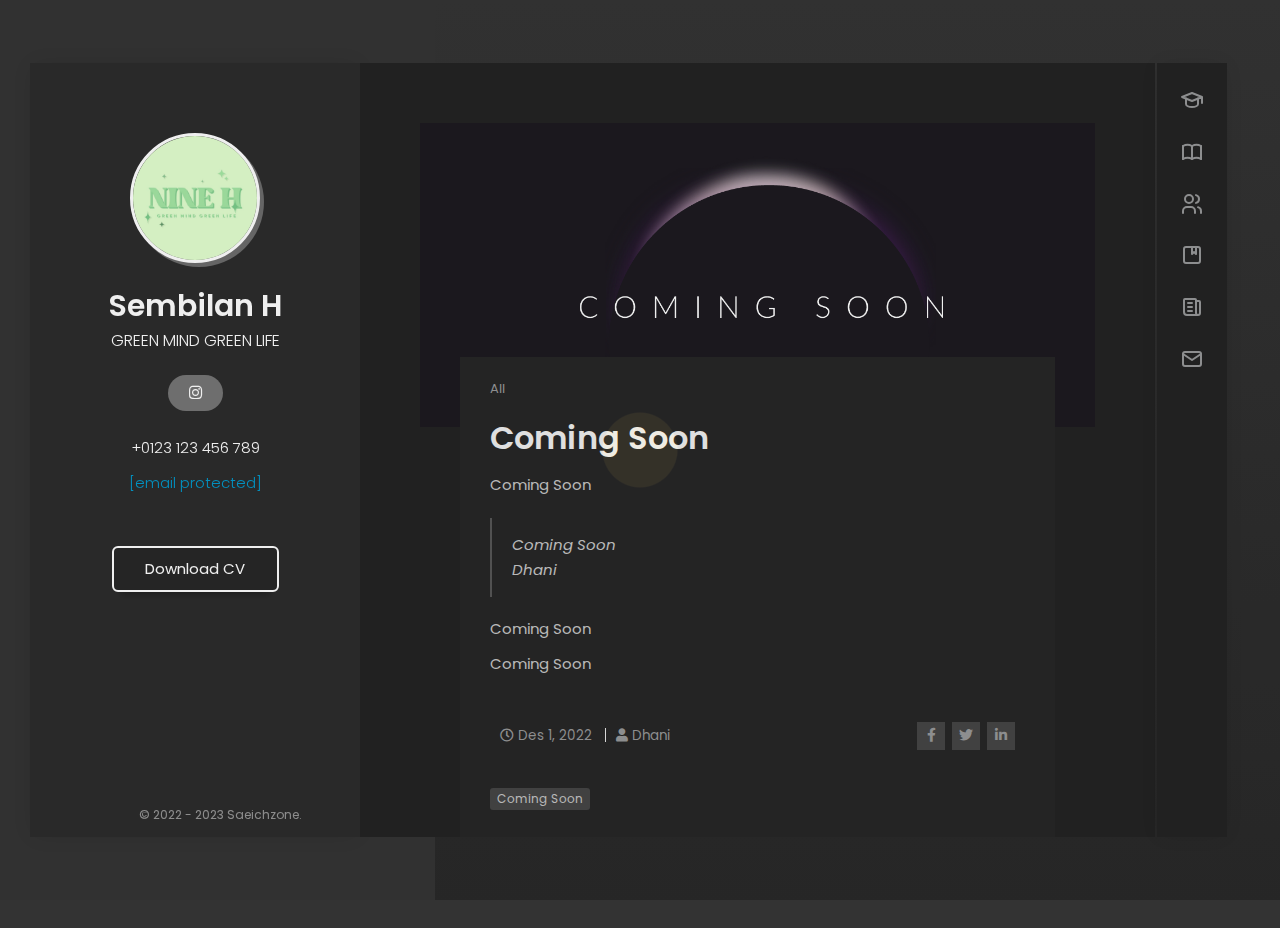
==== blog-post-1.html @ a8231c2a "Add files via upload" ====
<!DOCTYPE html>
<html lang="en" class="no-js">
  
<!-- Mirrored from lmpixels.com/demo/cvup/dark/2/blog-post-1.html by HTTrack Website Copier/3.x [XR&CO'2014], Wed, 24 Aug 2022 11:55:19 GMT -->
<head>
    <meta charset="UTF-8" />
    <meta http-equiv="X-UA-Compatible" content="IE=edge"> 
    <title>Saeichzone</title>
    <meta name="viewport" content="width=device-width, initial-scale=1, maximum-scale=1" />
    <meta name="description" content="CVup - Resume / CV / vCard Template" />
    <meta name="keywords" content="vcard, resposnive, retina, resume, jquery, css3, bootstrap, Material CV, portfolio" />
    <meta name="author" content="lmpixels" />
    <link rel="shortcut icon" href="favicon.ico">


    <link rel="stylesheet" href="css/reset.css" type="text/css">
    <link rel="stylesheet" href="css/bootstrap-grid.min.css" type="text/css">
    <link rel="stylesheet" href="css/animations.css" type="text/css">
    <link rel="stylesheet" href="css/owl.carousel.css" type="text/css">
    <link rel="stylesheet" href="css/magnific-popup.css" type="text/css">
    <link rel="stylesheet" href="css/main.css" type="text/css">
  </head>

  <body>
    <!-- Animated Background -->
    <div class="lm-animated-bg" style="background-image: url(img/main_bg_3.jpg);"></div>
    <!-- /Animated Background -->

    <!-- Loading animation -->
    <div class="preloader">
      <div class="preloader-animation">
        <div class="dot dot-1"></div>
        <div class="dot dot-2"></div>
        <div class="dot dot-3"></div>
      </div>
      <svg xmlns="http://www.w3.org/2000/svg" version="1.1">
        <defs>
          <filter id="goo">
            <feGaussianBlur in="SourceGraphic" stdDeviation="10" result="blur" />
            <feColorMatrix in="blur" values="1 0 0 0 0  0 1 0 0 0  0 0 1 0 0  0 0 0 21 -7"/>
          </filter>
        </defs>
      </svg>
    </div>
    <!-- /Loading animation -->

    <div class="half-bg"></div>

    <div class="page">
      <div class="page-content">

          <header id="site_header" class="header mobile-menu-hide">
            <div class="header-content">
              <div class="header-photo">
                <img src="img/main_photo.png" alt="Sembilan H">
              </div>
              <div class="header-titles">
                <h2>Sembilan H</h2>
                <h4>GREEN MIND GREEN LIFE</h4>
              </div>
            </div>

            <ul class="main-menu">
              <li>
                <a href="index.html#kelas-kami" class="nav-anim">
                  <svg xmlns="http://www.w3.org/2000/svg" class="icon icon-tabler icon-tabler-school" width="24" height="24"
                viewBox="0 0 24 24" stroke-width="2" stroke="currentColor" fill="none" stroke-linecap="round"
                stroke-linejoin="round">
                <path stroke="none" d="M0 0h24v24H0z" fill="none"></path>
                <path d="M22 9l-10 -4l-10 4l10 4l10 -4v6"></path>
                <path d="M6 10.6v5.4a6 3 0 0 0 12 0v-5.4"></path>
              </svg>
                  <span class="link-text">Kelas Kami</span>
                </a>
              </li>
              <li>
                <a href="index.html#visidanmisi" class="nav-anim">
                  <svg xmlns="http://www.w3.org/2000/svg" class="icon icon-tabler icon-tabler-book" width="24" height="24"
                viewBox="0 0 24 24" stroke-width="2" stroke="currentColor" fill="none" stroke-linecap="round"
                stroke-linejoin="round">
                <path stroke="none" d="M0 0h24v24H0z" fill="none"></path>
                <path d="M3 19a9 9 0 0 1 9 0a9 9 0 0 1 9 0"></path>
                <path d="M3 6a9 9 0 0 1 9 0a9 9 0 0 1 9 0"></path>
                <line x1="3" y1="6" x2="3" y2="19"></line>
                <line x1="12" y1="6" x2="12" y2="19"></line>
                <line x1="21" y1="6" x2="21" y2="19"></line>
              </svg>
                  <span class="link-text">Visi Dan Misi</span>
                </a>
              </li>
              <li>
                <a href="index.html#struktur" class="nav-anim">
                  <svg xmlns="http://www.w3.org/2000/svg" class="icon icon-tabler icon-tabler-users" width="24" height="24"
                viewBox="0 0 24 24" stroke-width="2" stroke="currentColor" fill="none" stroke-linecap="round"
                stroke-linejoin="round">
                <path stroke="none" d="M0 0h24v24H0z" fill="none"></path>
                <circle cx="9" cy="7" r="4"></circle>
                <path d="M3 21v-2a4 4 0 0 1 4 -4h4a4 4 0 0 1 4 4v2"></path>
                <path d="M16 3.13a4 4 0 0 1 0 7.75"></path>
                <path d="M21 21v-2a4 4 0 0 0 -3 -3.85"></path>
              </svg>
                  <span class="link-text">Struktur</span>
                </a>
              </li>
              <li class="active">
                <a href="index.html#album" class="nav-anim">
                  <svg xmlns="http://www.w3.org/2000/svg" class="icon icon-tabler icon-tabler-album" width="24" height="24"
                viewBox="0 0 24 24" stroke-width="2" stroke="currentColor" fill="none" stroke-linecap="round"
                stroke-linejoin="round">
                <path stroke="none" d="M0 0h24v24H0z" fill="none"></path>
                <rect x="4" y="4" width="16" height="16" rx="2"></rect>
                <path d="M12 4v7l2 -2l2 2v-7"></path>
              </svg>
                  <span class="link-text">Album</span>
                </a>
              </li>
              <li>
                <a href="index.html#artikel" class="nav-anim">
                  <svg xmlns="http://www.w3.org/2000/svg" class="icon icon-tabler icon-tabler-news" width="24" height="24"
                viewBox="0 0 24 24" stroke-width="2" stroke="currentColor" fill="none" stroke-linecap="round"
                stroke-linejoin="round">
                <path stroke="none" d="M0 0h24v24H0z" fill="none"></path>
                <path
                  d="M16 6h3a1 1 0 0 1 1 1v11a2 2 0 0 1 -4 0v-13a1 1 0 0 0 -1 -1h-10a1 1 0 0 0 -1 1v12a3 3 0 0 0 3 3h11">
                </path>
                <line x1="8" y1="8" x2="12" y2="8"></line>
                <line x1="8" y1="12" x2="12" y2="12"></line>
                <line x1="8" y1="16" x2="12" y2="16"></line>
              </svg>
                  <span class="link-text">Artikel</span>
                </a>
              </li>
              <li>
                <a href="index.html#social-media" class="nav-anim">
                  <svg xmlns="http://www.w3.org/2000/svg" class="icon icon-tabler icon-tabler-mail" width="24" height="24"
                viewBox="0 0 24 24" stroke-width="2" stroke="currentColor" fill="none" stroke-linecap="round"
                stroke-linejoin="round">
                <path stroke="none" d="M0 0h24v24H0z" fill="none"></path>
                <rect x="3" y="5" width="18" height="14" rx="2"></rect>
                <polyline points="3 7 12 13 21 7"></polyline>
              </svg>
                  <span class="link-text">Social Media</span>
                </a>
              </li>
            </ul>

            <div class="social-links">
              <ul>
                <li><a href="https://www.instagram.com/saeichzone/" target="_blank"><i class="fab fa-instagram"></i></a></li>
              </ul>
            </div>

            <div class="info-list">
              <ul>
                <li>
                  <span class="value">+0123 123 456 789</span>
                </li>

                <li>
                  <span class="value"><a href="https://lmpixels.com/cdn-cgi/l/email-protection" class="__cf_email__" data-cfemail="2e4f424b566e5d43475a46004d4143">[email&#160;protected]</a></span>
                </li>
              </ul>
            </div>

            <div class="header-buttons">
              <a href="#" target="_blank" class="btn btn-primary">Download CV</a>
            </div>

            <div class="copyrights">© 2022 - 2023 Saeichzone.</div>
          </header>

          <!-- Mobile Navigation -->
          <div class="menu-toggle">
            <span></span>
            <span></span>
            <span></span>
          </div>
          <!-- End Mobile Navigation -->

          <div class="content-area single-page-area">
            <div class="single-page-content">

              <article class="post">

                <div class="post-thumbnail">
                  <img src="img/comingsoon.png" alt="image">
                </div>

                <div class="post-content">
                  <!-- /Entry header -->
                  <header class="entry-header">
                    <!-- Entry meta -->
                    <div class="entry-meta entry-meta-top">
                      <span><a href="#" rel="category tag">All</a></span>        
                    </div>
                    <!-- /Entry meta -->

                    <h2 class="entry-title">Coming Soon</h2>
                  </header>
                  <!-- /Entry header -->

                  <!-- Entry content -->
                  <div class="entry-content">
                    <div class="row">
                      <div class=" col-xs-12 col-sm-12 ">
                        <div class="col-inner">
                          <p>Coming Soon</p>
                          
                          <blockquote class="quote">Coming Soon
                            <footer class="quote-author">
                              <span>Dhani</span>
                            </footer>
                          </blockquote>

                          <p>Coming Soon</p>

                          <p>Coming Soon</p>
                        </div>
                      </div>
                    </div>
                  </div>
                  <!-- /Entry content -->
    
                  <div class="entry-meta entry-meta-bottom">
                    <div class="date-author">
                      <span class="entry-date">
                        <a href="#" rel="bookmark">
                          <i class="far fa-clock"></i> <span class="entry-date"> Des 1, 2022</span>
                        </a>
                      </span>
                      <span class="author vcard">
                        <a class="url fn n" href="#" rel="author"> <i class="fas fa-user"></i> Dhani</a>
                      </span>
                    </div>
      
                    <!-- Share Buttons -->
                    <div class="entry-share btn-group share-buttons">
                      <a href="#" onclick="javascript:window.open(this.href, '', 'menubar=no,toolbar=no,resizable=yes,scrollbars=yes,height=300,width=600');return false;" class="btn" target="_blank" title="Share on Facebook">
                        <i class="fab fa-facebook-f"></i>
                      </a>
                      
                      <a href="#" onclick="javascript:window.open(this.href, '', 'menubar=no,toolbar=no,resizable=yes,scrollbars=yes,height=300,width=600');return false;" class="btn" target="_blank" title="Share on Twitter">
                        <i class="fab fa-twitter"></i>
                      </a>

                      <a href="#" onclick="javascript:window.open(this.href,'', 'menubar=no,toolbar=no,resizable=yes,scrollbars=yes,height=600,width=600');return false;" class="btn" title="Share on LinkedIn">
                        <i class="fab fa-linkedin-in"></i>
                      </a>
                    </div>
                    <!-- /Share Buttons -->
                  </div>

                  <div class="post-tags">
                    <div class="tags">
                      <a href="#" rel="tag">Coming Soon</a>
                    </div>
                  </div>
                </div>
              </article>

            </div>
          </div>

      </div>
    </div>

    <script data-cfasync="false" src="../../../../cdn-cgi/scripts/5c5dd728/cloudflare-static/email-decode.min.js"></script><script src="js/jquery.min.js"></script>
    <script src="js/modernizr.custom.js"></script>
    <script src="js/animating.js"></script>

    <script src="js/imagesloaded.pkgd.min.js"></script>
    <script src='../../../../../www.google.com/recaptcha/api.js'></script>

    <script src='js/isotope.pkgd.min.js'></script>
    <script src='https://lmpixels.com/404.shtml'></script>
    <script src='js/owl.carousel.min.js'></script>
    <script src="js/jquery.magnific-popup.min.js"></script>

    <script src="js/validator.js"></script>
    <script src="js/main.js"></script>
  <script defer src="https://static.cloudflareinsights.com/beacon.min.js/v652eace1692a40cfa3763df669d7439c1639079717194" integrity="sha512-Gi7xpJR8tSkrpF7aordPZQlW2DLtzUlZcumS8dMQjwDHEnw9I7ZLyiOj/6tZStRBGtGgN6ceN6cMH8z7etPGlw==" data-cf-beacon='{"rayId":"73fbe58488de89bc","version":"2022.8.0","r":1,"token":"94b99c0576dc45bf9d669fb5e9256829","si":100}' crossorigin="anonymous"></script>
</body>

<!-- Mirrored from lmpixels.com/demo/cvup/dark/2/blog-post-1.html by HTTrack Website Copier/3.x [XR&CO'2014], Wed, 24 Aug 2022 11:55:21 GMT -->
</html>
---- css/animations.css ----
.animated-section-moveToLeft {
    -webkit-animation: moveToLeft .6s ease both;
    animation: moveToLeft .6s ease both
}

.animated-section-moveFromLeft {
    -webkit-animation: moveFromLeft .6s ease both;
    animation: moveFromLeft .6s ease both
}

.animated-section-moveToRight {
    -webkit-animation: moveToRight .6s ease both;
    animation: moveToRight .6s ease both
}

.animated-section-moveFromRight {
    -webkit-animation: moveFromRight .6s ease both;
    animation: moveFromRight .6s ease both
}

.animated-section-moveToTop {
    -webkit-animation: moveToTop .6s ease both;
    animation: moveToTop .6s ease both
}

.animated-section-moveFromTop {
    -webkit-animation: moveFromTop .6s ease both;
    animation: moveFromTop .6s ease both
}

.animated-section-moveToBottom {
    -webkit-animation: moveToBottom .6s ease both;
    animation: moveToBottom .6s ease both
}

.animated-section-moveFromBottom {
    -webkit-animation: moveFromBottom .6s ease both;
    animation: moveFromBottom .6s ease both
}

.animated-section-fade {
    -webkit-animation: fade .7s ease both;
    animation: fade .7s ease both
}

.animated-section-moveToLeftFade {
    -webkit-animation: moveToLeftFade .7s ease both;
    animation: moveToLeftFade .7s ease both
}

.animated-section-moveFromLeftFade {
    -webkit-animation: moveFromLeftFade .7s ease both;
    animation: moveFromLeftFade .7s ease both
}

.animated-section-moveToRightFade {
    -webkit-animation: moveToRightFade .7s ease both;
    animation: moveToRightFade .7s ease both
}

.animated-section-moveFromRightFade {
    -webkit-animation: moveFromRightFade .7s ease both;
    animation: moveFromRightFade .7s ease both
}

.animated-section-moveToTopFade {
    -webkit-animation: moveToTopFade .7s ease both;
    animation: moveToTopFade .7s ease both
}

.animated-section-moveFromTopFade {
    -webkit-animation: moveFromTopFade .7s ease both;
    animation: moveFromTopFade .7s ease both
}

.animated-section-moveToBottomFade {
    -webkit-animation: moveToBottomFade .7s ease both;
    animation: moveToBottomFade .7s ease both
}

.animated-section-moveFromBottomFade {
    -webkit-animation: moveFromBottomFade .7s ease both;
    animation: moveFromBottomFade .7s ease both
}

.animated-section-moveToLeftEasing {
    -webkit-animation: moveToLeft .7s ease-in-out both;
    animation: moveToLeft .7s ease-in-out both
}

.animated-section-moveToRightEasing {
    -webkit-animation: moveToRight .7s ease-in-out both;
    animation: moveToRight .7s ease-in-out both
}

.animated-section-moveToTopEasing {
    -webkit-animation: moveToTop .7s ease-in-out both;
    animation: moveToTop .7s ease-in-out both
}

.animated-section-moveToBottomEasing {
    -webkit-animation: moveToBottom .7s ease-in-out both;
    animation: moveToBottom .7s ease-in-out both
}

@-webkit-keyframes moveToLeft {
    from {}

    to {
        -webkit-transform: translateX(-100%)
    }
}

@keyframes moveToLeft {
    from {}

    to {
        -webkit-transform: translateX(-100%);
        transform: translateX(-100%)
    }
}

@-webkit-keyframes moveFromLeft {
    from {
        -webkit-transform: translateX(-100%)
    }
}

@keyframes moveFromLeft {
    from {
        -webkit-transform: translateX(-100%);
        transform: translateX(-100%)
    }
}

@-webkit-keyframes moveToRight {
    from {}

    to {
        -webkit-transform: translateX(100%)
    }
}

@keyframes moveToRight {
    from {}

    to {
        -webkit-transform: translateX(100%);
        transform: translateX(100%)
    }
}

@-webkit-keyframes moveFromRight {
    from {
        -webkit-transform: translateX(100%)
    }
}

@keyframes moveFromRight {
    from {
        -webkit-transform: translateX(100%);
        transform: translateX(100%)
    }
}

@-webkit-keyframes moveToTop {
    from {}

    to {
        -webkit-transform: translateY(-100%)
    }
}

@keyframes moveToTop {
    from {}

    to {
        -webkit-transform: translateY(-100%);
        transform: translateY(-100%)
    }
}

@-webkit-keyframes moveFromTop {
    from {
        -webkit-transform: translateY(-100%)
    }
}

@keyframes moveFromTop {
    from {
        -webkit-transform: translateY(-100%);
        transform: translateY(-100%)
    }
}

@-webkit-keyframes moveToBottom {
    from {}

    to {
        -webkit-transform: translateY(100%)
    }
}

@keyframes moveToBottom {
    from {}

    to {
        -webkit-transform: translateY(100%);
        transform: translateY(100%)
    }
}

@-webkit-keyframes moveFromBottom {
    from {
        -webkit-transform: translateY(100%)
    }
}

@keyframes moveFromBottom {
    from {
        -webkit-transform: translateY(100%);
        transform: translateY(100%)
    }
}

@-webkit-keyframes fade {
    from {}

    to {
        opacity: .3
    }
}

@keyframes fade {
    from {}

    to {
        opacity: .3
    }
}

@-webkit-keyframes moveToLeftFade {
    from {}

    to {
        opacity: .3;
        -webkit-transform: translateX(-100%)
    }
}

@keyframes moveToLeftFade {
    from {}

    to {
        opacity: .3;
        -webkit-transform: translateX(-100%);
        transform: translateX(-100%)
    }
}

@-webkit-keyframes moveFromLeftFade {
    from {
        opacity: .3;
        -webkit-transform: translateX(-100%)
    }
}

@keyframes moveFromLeftFade {
    from {
        opacity: .3;
        -webkit-transform: translateX(-100%);
        transform: translateX(-100%)
    }
}

@-webkit-keyframes moveToRightFade {
    from {}

    to {
        opacity: .3;
        -webkit-transform: translateX(100%)
    }
}

@keyframes moveToRightFade {
    from {}

    to {
        opacity: .3;
        -webkit-transform: translateX(100%);
        transform: translateX(100%)
    }
}

@-webkit-keyframes moveFromRightFade {
    from {
        opacity: .3;
        -webkit-transform: translateX(100%)
    }
}

@keyframes moveFromRightFade {
    from {
        opacity: .3;
        -webkit-transform: translateX(100%);
        transform: translateX(100%)
    }
}

@-webkit-keyframes moveToTopFade {
    from {}

    to {
        opacity: .3;
        -webkit-transform: translateY(-100%)
    }
}

@keyframes moveToTopFade {
    from {}

    to {
        opacity: .3;
        -webkit-transform: translateY(-100%);
        transform: translateY(-100%)
    }
}

@-webkit-keyframes moveFromTopFade {
    from {
        opacity: .3;
        -webkit-transform: translateY(-100%)
    }
}

@keyframes moveFromTopFade {
    from {
        opacity: .3;
        -webkit-transform: translateY(-100%);
        transform: translateY(-100%)
    }
}

@-webkit-keyframes moveToBottomFade {
    from {}

    to {
        opacity: .3;
        -webkit-transform: translateY(100%)
    }
}

@keyframes moveToBottomFade {
    from {}

    to {
        opacity: .3;
        -webkit-transform: translateY(100%);
        transform: translateY(100%)
    }
}

@-webkit-keyframes moveFromBottomFade {
    from {
        opacity: .3;
        -webkit-transform: translateY(100%)
    }
}

@keyframes moveFromBottomFade {
    from {
        opacity: .3;
        -webkit-transform: translateY(100%);
        transform: translateY(100%)
    }
}

.animated-section-scaleDown {
    -webkit-animation: scaleDown .7s ease both;
    animation: scaleDown .7s ease both
}

.animated-section-scaleUp {
    -webkit-animation: scaleUp .7s ease both;
    animation: scaleUp .7s ease both
}

.animated-section-scaleUpDown {
    -webkit-animation: scaleUpDown .5s ease both;
    animation: scaleUpDown .5s ease both
}

.animated-section-scaleDownUp {
    -webkit-animation: scaleDownUp .5s ease both;
    animation: scaleDownUp .5s ease both
}

.animated-section-scaleDownCenter {
    -webkit-animation: scaleDownCenter .4s ease-in both;
    animation: scaleDownCenter .4s ease-in both
}

.animated-section-scaleUpCenter {
    -webkit-animation: scaleUpCenter .4s ease-out both;
    animation: scaleUpCenter .4s ease-out both
}

@-webkit-keyframes scaleDown {
    from {}

    to {
        opacity: 0;
        -webkit-transform: scale(.8)
    }
}

@keyframes scaleDown {
    from {}

    to {
        opacity: 0;
        -webkit-transform: scale(.8);
        transform: scale(.8)
    }
}

@-webkit-keyframes scaleUp {
    from {
        opacity: 0;
        -webkit-transform: scale(.8)
    }
}

@keyframes scaleUp {
    from {
        opacity: 0;
        -webkit-transform: scale(.8);
        transform: scale(.8)
    }
}

@-webkit-keyframes scaleUpDown {
    from {
        opacity: 0;
        -webkit-transform: scale(1.2)
    }
}

@keyframes scaleUpDown {
    from {
        opacity: 0;
        -webkit-transform: scale(1.2);
        transform: scale(1.2)
    }
}

@-webkit-keyframes scaleDownUp {
    from {}

    to {
        opacity: 0;
        -webkit-transform: scale(1.2)
    }
}

@keyframes scaleDownUp {
    from {}

    to {
        opacity: 0;
        -webkit-transform: scale(1.2);
        transform: scale(1.2)
    }
}

@-webkit-keyframes scaleDownCenter {
    from {}

    to {
        opacity: 0;
        -webkit-transform: scale(.7)
    }
}

@keyframes scaleDownCenter {
    from {}

    to {
        opacity: 0;
        -webkit-transform: scale(.7);
        transform: scale(.7)
    }
}

@-webkit-keyframes scaleUpCenter {
    from {
        opacity: 0;
        -webkit-transform: scale(.7)
    }
}

@keyframes scaleUpCenter {
    from {
        opacity: 0;
        -webkit-transform: scale(.7);
        transform: scale(.7)
    }
}

.animated-section-rotateRightSideFirst {
    -webkit-transform-origin: 0% 50%;
    transform-origin: 0% 50%;
    -webkit-animation: rotateRightSideFirst .8s both ease-in;
    animation: rotateRightSideFirst .8s both ease-in
}

.animated-section-rotateLeftSideFirst {
    -webkit-transform-origin: 100% 50%;
    transform-origin: 100% 50%;
    -webkit-animation: rotateLeftSideFirst .8s both ease-in;
    animation: rotateLeftSideFirst .8s both ease-in
}

.animated-section-rotateTopSideFirst {
    -webkit-transform-origin: 50% 100%;
    transform-origin: 50% 100%;
    -webkit-animation: rotateTopSideFirst .8s both ease-in;
    animation: rotateTopSideFirst .8s both ease-in
}

.animated-section-rotateBottomSideFirst {
    -webkit-transform-origin: 50% 0%;
    transform-origin: 50% 0%;
    -webkit-animation: rotateBottomSideFirst .8s both ease-in;
    animation: rotateBottomSideFirst .8s both ease-in
}

.animated-section-flipOutRight {
    -webkit-transform-origin: 50% 50%;
    transform-origin: 50% 50%;
    -webkit-animation: flipOutRight .5s both ease-in;
    animation: flipOutRight .5s both ease-in
}

.animated-section-flipInLeft {
    -webkit-transform-origin: 50% 50%;
    transform-origin: 50% 50%;
    -webkit-animation: flipInLeft .5s both ease-out;
    animation: flipInLeft .5s both ease-out
}

.animated-section-flipOutLeft {
    -webkit-transform-origin: 50% 50%;
    transform-origin: 50% 50%;
    -webkit-animation: flipOutLeft .5s both ease-in;
    animation: flipOutLeft .5s both ease-in
}

.animated-section-flipInRight {
    -webkit-transform-origin: 50% 50%;
    transform-origin: 50% 50%;
    -webkit-animation: flipInRight .5s both ease-out;
    animation: flipInRight .5s both ease-out
}

.animated-section-flipOutTop {
    -webkit-transform-origin: 50% 50%;
    transform-origin: 50% 50%;
    -webkit-animation: flipOutTop .5s both ease-in;
    animation: flipOutTop .5s both ease-in
}

.animated-section-flipInBottom {
    -webkit-transform-origin: 50% 50%;
    transform-origin: 50% 50%;
    -webkit-animation: flipInBottom .5s both ease-out;
    animation: flipInBottom .5s both ease-out
}

.animated-section-flipOutBottom {
    -webkit-transform-origin: 50% 50%;
    transform-origin: 50% 50%;
    -webkit-animation: flipOutBottom .5s both ease-in;
    animation: flipOutBottom .5s both ease-in
}

.animated-section-flipInTop {
    -webkit-transform-origin: 50% 50%;
    transform-origin: 50% 50%;
    -webkit-animation: flipInTop .5s both ease-out;
    animation: flipInTop .5s both ease-out
}

.animated-section-rotateFall {
    -webkit-transform-origin: 0% 0%;
    transform-origin: 0% 0%;
    -webkit-animation: rotateFall 1s both ease-in;
    animation: rotateFall 1s both ease-in
}

.animated-section-rotateOutNewspaper {
    -webkit-transform-origin: 50% 50%;
    transform-origin: 50% 50%;
    -webkit-animation: rotateOutNewspaper .5s both ease-in;
    animation: rotateOutNewspaper .5s both ease-in
}

.animated-section-rotateInNewspaper {
    -webkit-transform-origin: 50% 50%;
    transform-origin: 50% 50%;
    -webkit-animation: rotateInNewspaper .5s both ease-out;
    animation: rotateInNewspaper .5s both ease-out
}

.animated-section-rotatePushLeft {
    -webkit-transform-origin: 0% 50%;
    transform-origin: 0% 50%;
    -webkit-animation: rotatePushLeft .8s both ease;
    animation: rotatePushLeft .8s both ease
}

.animated-section-rotatePushRight {
    -webkit-transform-origin: 100% 50%;
    transform-origin: 100% 50%;
    -webkit-animation: rotatePushRight .8s both ease;
    animation: rotatePushRight .8s both ease
}

.animated-section-rotatePushTop {
    -webkit-transform-origin: 50% 0%;
    transform-origin: 50% 0%;
    -webkit-animation: rotatePushTop .8s both ease;
    animation: rotatePushTop .8s both ease
}

.animated-section-rotatePushBottom {
    -webkit-transform-origin: 50% 100%;
    transform-origin: 50% 100%;
    -webkit-animation: rotatePushBottom .8s both ease;
    animation: rotatePushBottom .8s both ease
}

.animated-section-rotatePullRight {
    -webkit-transform-origin: 100% 50%;
    transform-origin: 100% 50%;
    -webkit-animation: rotatePullRight .5s both ease;
    animation: rotatePullRight .5s both ease
}

.animated-section-rotatePullLeft {
    -webkit-transform-origin: 0% 50%;
    transform-origin: 0% 50%;
    -webkit-animation: rotatePullLeft .5s both ease;
    animation: rotatePullLeft .5s both ease
}

.animated-section-rotatePullTop {
    -webkit-transform-origin: 50% 0%;
    transform-origin: 50% 0%;
    -webkit-animation: rotatePullTop .5s both ease;
    animation: rotatePullTop .5s both ease
}

.animated-section-rotatePullBottom {
    -webkit-transform-origin: 50% 100%;
    transform-origin: 50% 100%;
    -webkit-animation: rotatePullBottom .5s both ease;
    animation: rotatePullBottom .5s both ease
}

.animated-section-rotateFoldRight {
    -webkit-transform-origin: 0% 50%;
    transform-origin: 0% 50%;
    -webkit-animation: rotateFoldRight .7s both ease;
    animation: rotateFoldRight .7s both ease
}

.animated-section-rotateFoldLeft {
    -webkit-transform-origin: 100% 50%;
    transform-origin: 100% 50%;
    -webkit-animation: rotateFoldLeft .7s both ease;
    animation: rotateFoldLeft .7s both ease
}

.animated-section-rotateFoldTop {
    -webkit-transform-origin: 50% 100%;
    transform-origin: 50% 100%;
    -webkit-animation: rotateFoldTop .7s both ease;
    animation: rotateFoldTop .7s both ease
}

.animated-section-rotateFoldBottom {
    -webkit-transform-origin: 50% 0%;
    transform-origin: 50% 0%;
    -webkit-animation: rotateFoldBottom .7s both ease;
    animation: rotateFoldBottom .7s both ease
}

.animated-section-rotateUnfoldLeft {
    -webkit-transform-origin: 100% 50%;
    transform-origin: 100% 50%;
    -webkit-animation: rotateUnfoldLeft .7s both ease;
    animation: rotateUnfoldLeft .7s both ease
}

.animated-section-rotateUnfoldRight {
    -webkit-transform-origin: 0% 50%;
    transform-origin: 0% 50%;
    -webkit-animation: rotateUnfoldRight .7s both ease;
    animation: rotateUnfoldRight .7s both ease
}

.animated-section-rotateUnfoldTop {
    -webkit-transform-origin: 50% 100%;
    transform-origin: 50% 100%;
    -webkit-animation: rotateUnfoldTop .7s both ease;
    animation: rotateUnfoldTop .7s both ease
}

.animated-section-rotateUnfoldBottom {
    -webkit-transform-origin: 50% 0%;
    transform-origin: 50% 0%;
    -webkit-animation: rotateUnfoldBottom .7s both ease;
    animation: rotateUnfoldBottom .7s both ease
}

.animated-section-rotateRoomLeftOut {
    -webkit-transform-origin: 100% 50%;
    transform-origin: 100% 50%;
    -webkit-animation: rotateRoomLeftOut .8s both ease;
    animation: rotateRoomLeftOut .8s both ease
}

.animated-section-rotateRoomLeftIn {
    -webkit-transform-origin: 0% 50%;
    transform-origin: 0% 50%;
    -webkit-animation: rotateRoomLeftIn .8s both ease;
    animation: rotateRoomLeftIn .8s both ease
}

.animated-section-rotateRoomRightOut {
    -webkit-transform-origin: 0% 50%;
    transform-origin: 0% 50%;
    -webkit-animation: rotateRoomRightOut .8s both ease;
    animation: rotateRoomRightOut .8s both ease
}

.animated-section-rotateRoomRightIn {
    -webkit-transform-origin: 100% 50%;
    transform-origin: 100% 50%;
    -webkit-animation: rotateRoomRightIn .8s both ease;
    animation: rotateRoomRightIn .8s both ease
}

.animated-section-rotateRoomTopOut {
    -webkit-transform-origin: 50% 100%;
    transform-origin: 50% 100%;
    -webkit-animation: rotateRoomTopOut .8s both ease;
    animation: rotateRoomTopOut .8s both ease
}

.animated-section-rotateRoomTopIn {
    -webkit-transform-origin: 50% 0%;
    transform-origin: 50% 0%;
    -webkit-animation: rotateRoomTopIn .8s both ease;
    animation: rotateRoomTopIn .8s both ease
}

.animated-section-rotateRoomBottomOut {
    -webkit-transform-origin: 50% 0%;
    transform-origin: 50% 0%;
    -webkit-animation: rotateRoomBottomOut .8s both ease;
    animation: rotateRoomBottomOut .8s both ease
}

.animated-section-rotateRoomBottomIn {
    -webkit-transform-origin: 50% 100%;
    transform-origin: 50% 100%;
    -webkit-animation: rotateRoomBottomIn .8s both ease;
    animation: rotateRoomBottomIn .8s both ease
}

.animated-section-rotateCubeLeftOut {
    -webkit-transform-origin: 100% 50%;
    transform-origin: 100% 50%;
    -webkit-animation: rotateCubeLeftOut .6s both ease-in;
    animation: rotateCubeLeftOut .6s both ease-in
}

.animated-section-rotateCubeLeftIn {
    -webkit-transform-origin: 0% 50%;
    transform-origin: 0% 50%;
    -webkit-animation: rotateCubeLeftIn .6s both ease-in;
    animation: rotateCubeLeftIn .6s both ease-in
}

.animated-section-rotateCubeRightOut {
    -webkit-transform-origin: 0% 50%;
    transform-origin: 0% 50%;
    -webkit-animation: rotateCubeRightOut .6s both ease-in;
    animation: rotateCubeRightOut .6s both ease-in
}

.animated-section-rotateCubeRightIn {
    -webkit-transform-origin: 100% 50%;
    transform-origin: 100% 50%;
    -webkit-animation: rotateCubeRightIn .6s both ease-in;
    animation: rotateCubeRightIn .6s both ease-in
}

.animated-section-rotateCubeTopOut {
    -webkit-transform-origin: 50% 100%;
    transform-origin: 50% 100%;
    -webkit-animation: rotateCubeTopOut .6s both ease-in;
    animation: rotateCubeTopOut .6s both ease-in
}

.animated-section-rotateCubeTopIn {
    -webkit-transform-origin: 50% 0%;
    transform-origin: 50% 0%;
    -webkit-animation: rotateCubeTopIn .6s both ease-in;
    animation: rotateCubeTopIn .6s both ease-in
}

.animated-section-rotateCubeBottomOut {
    -webkit-transform-origin: 50% 0%;
    transform-origin: 50% 0%;
    -webkit-animation: rotateCubeBottomOut .6s both ease-in;
    animation: rotateCubeBottomOut .6s both ease-in
}

.animated-section-rotateCubeBottomIn {
    -webkit-transform-origin: 50% 100%;
    transform-origin: 50% 100%;
    -webkit-animation: rotateCubeBottomIn .6s both ease-in;
    animation: rotateCubeBottomIn .6s both ease-in
}

.animated-section-rotateCarouselLeftOut {
    -webkit-transform-origin: 100% 50%;
    transform-origin: 100% 50%;
    -webkit-animation: rotateCarouselLeftOut .8s both ease;
    animation: rotateCarouselLeftOut .8s both ease
}

.animated-section-rotateCarouselLeftIn {
    -webkit-transform-origin: 0% 50%;
    transform-origin: 0% 50%;
    -webkit-animation: rotateCarouselLeftIn .8s both ease;
    animation: rotateCarouselLeftIn .8s both ease
}

.animated-section-rotateCarouselRightOut {
    -webkit-transform-origin: 0% 50%;
    transform-origin: 0% 50%;
    -webkit-animation: rotateCarouselRightOut .8s both ease;
    animation: rotateCarouselRightOut .8s both ease
}

.animated-section-rotateCarouselRightIn {
    -webkit-transform-origin: 100% 50%;
    transform-origin: 100% 50%;
    -webkit-animation: rotateCarouselRightIn .8s both ease;
    animation: rotateCarouselRightIn .8s both ease
}

.animated-section-rotateCarouselTopOut {
    -webkit-transform-origin: 50% 100%;
    transform-origin: 50% 100%;
    -webkit-animation: rotateCarouselTopOut .8s both ease;
    animation: rotateCarouselTopOut .8s both ease
}

.animated-section-rotateCarouselTopIn {
    -webkit-transform-origin: 50% 0%;
    transform-origin: 50% 0%;
    -webkit-animation: rotateCarouselTopIn .8s both ease;
    animation: rotateCarouselTopIn .8s both ease
}

.animated-section-rotateCarouselBottomOut {
    -webkit-transform-origin: 50% 0%;
    transform-origin: 50% 0%;
    -webkit-animation: rotateCarouselBottomOut .8s both ease;
    animation: rotateCarouselBottomOut .8s both ease
}

.animated-section-rotateCarouselBottomIn {
    -webkit-transform-origin: 50% 100%;
    transform-origin: 50% 100%;
    -webkit-animation: rotateCarouselBottomIn .8s both ease;
    animation: rotateCarouselBottomIn .8s both ease
}

.animated-section-rotateSidesOut {
    -webkit-transform-origin: -50% 50%;
    transform-origin: -50% 50%;
    -webkit-animation: rotateSidesOut .5s both ease-in;
    animation: rotateSidesOut .5s both ease-in
}

.animated-section-rotateSidesIn {
    -webkit-transform-origin: 150% 50%;
    transform-origin: 150% 50%;
    -webkit-animation: rotateSidesIn .5s both ease-out;
    animation: rotateSidesIn .5s both ease-out
}

.animated-section-rotateSlideOut {
    -webkit-animation: rotateSlideOut 1s both ease;
    animation: rotateSlideOut 1s both ease
}

.animated-section-rotateSlideIn {
    -webkit-animation: rotateSlideIn 1s both ease;
    animation: rotateSlideIn 1s both ease
}

@-webkit-keyframes rotateRightSideFirst {
    0% {}

    40% {
        -webkit-transform: rotateY(15deg);
        opacity: .8;
        -webkit-animation-timing-function: ease-out
    }

    100% {
        -webkit-transform: scale(.8) translateZ(-200px);
        opacity: 0
    }
}

@keyframes rotateRightSideFirst {
    0% {}

    40% {
        -webkit-transform: rotateY(15deg);
        transform: rotateY(15deg);
        opacity: .8;
        -webkit-animation-timing-function: ease-out;
        animation-timing-function: ease-out
    }

    100% {
        -webkit-transform: scale(.8) translateZ(-200px);
        transform: scale(.8) translateZ(-200px);
        opacity: 0
    }
}

@-webkit-keyframes rotateLeftSideFirst {
    0% {}

    40% {
        -webkit-transform: rotateY(-15deg);
        opacity: .8;
        -webkit-animation-timing-function: ease-out
    }

    100% {
        -webkit-transform: scale(.8) translateZ(-200px);
        opacity: 0
    }
}

@keyframes rotateLeftSideFirst {
    0% {}

    40% {
        -webkit-transform: rotateY(-15deg);
        transform: rotateY(-15deg);
        opacity: .8;
        -webkit-animation-timing-function: ease-out;
        animation-timing-function: ease-out
    }

    100% {
        -webkit-transform: scale(.8) translateZ(-200px);
        transform: scale(.8) translateZ(-200px);
        opacity: 0
    }
}

@-webkit-keyframes rotateTopSideFirst {
    0% {}

    40% {
        -webkit-transform: rotateX(15deg);
        opacity: .8;
        -webkit-animation-timing-function: ease-out
    }

    100% {
        -webkit-transform: scale(.8) translateZ(-200px);
        opacity: 0
    }
}

@keyframes rotateTopSideFirst {
    0% {}

    40% {
        -webkit-transform: rotateX(15deg);
        transform: rotateX(15deg);
        opacity: .8;
        -webkit-animation-timing-function: ease-out;
        animation-timing-function: ease-out
    }

    100% {
        -webkit-transform: scale(.8) translateZ(-200px);
        transform: scale(.8) translateZ(-200px);
        opacity: 0
    }
}

@-webkit-keyframes rotateBottomSideFirst {
    0% {}

    40% {
        -webkit-transform: rotateX(-15deg);
        opacity: .8;
        -webkit-animation-timing-function: ease-out
    }

    100% {
        -webkit-transform: scale(.8) translateZ(-200px);
        opacity: 0
    }
}

@keyframes rotateBottomSideFirst {
    0% {}

    40% {
        -webkit-transform: rotateX(-15deg);
        transform: rotateX(-15deg);
        opacity: .8;
        -webkit-animation-timing-function: ease-out;
        animation-timing-function: ease-out
    }

    100% {
        -webkit-transform: scale(.8) translateZ(-200px);
        transform: scale(.8) translateZ(-200px);
        opacity: 0
    }
}

@-webkit-keyframes flipOutRight {
    from {}

    to {
        -webkit-transform: translateZ(-1000px) rotateY(90deg);
        opacity: .2
    }
}

@keyframes flipOutRight {
    from {}

    to {
        -webkit-transform: translateZ(-1000px) rotateY(90deg);
        transform: translateZ(-1000px) rotateY(90deg);
        opacity: .2
    }
}

@-webkit-keyframes flipInLeft {
    from {
        -webkit-transform: translateZ(-1000px) rotateY(-90deg);
        opacity: .2
    }
}

@keyframes flipInLeft {
    from {
        -webkit-transform: translateZ(-1000px) rotateY(-90deg);
        transform: translateZ(-1000px) rotateY(-90deg);
        opacity: .2
    }
}

@-webkit-keyframes flipOutLeft {
    from {}

    to {
        -webkit-transform: translateZ(-1000px) rotateY(-90deg);
        opacity: .2
    }
}

@keyframes flipOutLeft {
    from {}

    to {
        -webkit-transform: translateZ(-1000px) rotateY(-90deg);
        transform: translateZ(-1000px) rotateY(-90deg);
        opacity: .2
    }
}

@-webkit-keyframes flipInRight {
    from {
        -webkit-transform: translateZ(-1000px) rotateY(90deg);
        opacity: .2
    }
}

@keyframes flipInRight {
    from {
        -webkit-transform: translateZ(-1000px) rotateY(90deg);
        transform: translateZ(-1000px) rotateY(90deg);
        opacity: .2
    }
}

@-webkit-keyframes flipOutTop {
    from {}

    to {
        -webkit-transform: translateZ(-1000px) rotateX(90deg);
        opacity: .2
    }
}

@keyframes flipOutTop {
    from {}

    to {
        -webkit-transform: translateZ(-1000px) rotateX(90deg);
        transform: translateZ(-1000px) rotateX(90deg);
        opacity: .2
    }
}

@-webkit-keyframes flipInBottom {
    from {
        -webkit-transform: translateZ(-1000px) rotateX(-90deg);
        opacity: .2
    }
}

@keyframes flipInBottom {
    from {
        -webkit-transform: translateZ(-1000px) rotateX(-90deg);
        transform: translateZ(-1000px) rotateX(-90deg);
        opacity: .2
    }
}

@-webkit-keyframes flipOutBottom {
    from {}

    to {
        -webkit-transform: translateZ(-1000px) rotateX(-90deg);
        opacity: .2
    }
}

@keyframes flipOutBottom {
    from {}

    to {
        -webkit-transform: translateZ(-1000px) rotateX(-90deg);
        transform: translateZ(-1000px) rotateX(-90deg);
        opacity: .2
    }
}

@-webkit-keyframes flipInTop {
    from {
        -webkit-transform: translateZ(-1000px) rotateX(90deg);
        opacity: .2
    }
}

@keyframes flipInTop {
    from {
        -webkit-transform: translateZ(-1000px) rotateX(90deg);
        transform: translateZ(-1000px) rotateX(90deg);
        opacity: .2
    }
}

@-webkit-keyframes rotateFall {
    0% {
        -webkit-transform: rotateZ(0deg)
    }

    20% {
        -webkit-transform: rotateZ(10deg);
        -webkit-animation-timing-function: ease-out
    }

    40% {
        -webkit-transform: rotateZ(17deg)
    }

    60% {
        -webkit-transform: rotateZ(16deg)
    }

    100% {
        -webkit-transform: translateY(100%) rotateZ(17deg)
    }
}

@keyframes rotateFall {
    0% {
        -webkit-transform: rotateZ(0deg);
        transform: rotateZ(0deg)
    }

    20% {
        -webkit-transform: rotateZ(10deg);
        transform: rotateZ(10deg);
        -webkit-animation-timing-function: ease-out;
        animation-timing-function: ease-out
    }

    40% {
        -webkit-transform: rotateZ(17deg);
        transform: rotateZ(17deg)
    }

    60% {
        -webkit-transform: rotateZ(16deg);
        transform: rotateZ(16deg)
    }

    100% {
        -webkit-transform: translateY(100%) rotateZ(17deg);
        transform: translateY(100%) rotateZ(17deg)
    }
}

@-webkit-keyframes rotateOutNewspaper {
    from {}

    to {
        -webkit-transform: translateZ(-3000px) rotateZ(360deg);
        opacity: 0
    }
}

@keyframes rotateOutNewspaper {
    from {}

    to {
        -webkit-transform: translateZ(-3000px) rotateZ(360deg);
        transform: translateZ(-3000px) rotateZ(360deg);
        opacity: 0
    }
}

@-webkit-keyframes rotateInNewspaper {
    from {
        -webkit-transform: translateZ(-3000px) rotateZ(-360deg);
        opacity: 0
    }
}

@keyframes rotateInNewspaper {
    from {
        -webkit-transform: translateZ(-3000px) rotateZ(-360deg);
        transform: translateZ(-3000px) rotateZ(-360deg);
        opacity: 0
    }
}

@-webkit-keyframes rotatePushLeft {
    from {}

    to {
        opacity: 0;
        -webkit-transform: rotateY(90deg)
    }
}

@keyframes rotatePushLeft {
    from {}

    to {
        opacity: 0;
        -webkit-transform: rotateY(90deg);
        transform: rotateY(90deg)
    }
}

@-webkit-keyframes rotatePushRight {
    from {}

    to {
        opacity: 0;
        -webkit-transform: rotateY(-90deg)
    }
}

@keyframes rotatePushRight {
    from {}

    to {
        opacity: 0;
        -webkit-transform: rotateY(-90deg);
        transform: rotateY(-90deg)
    }
}

@-webkit-keyframes rotatePushTop {
    from {}

    to {
        opacity: 0;
        -webkit-transform: rotateX(-90deg)
    }
}

@keyframes rotatePushTop {
    from {}

    to {
        opacity: 0;
        -webkit-transform: rotateX(-90deg);
        transform: rotateX(-90deg)
    }
}

@-webkit-keyframes rotatePushBottom {
    from {}

    to {
        opacity: 0;
        -webkit-transform: rotateX(90deg)
    }
}

@keyframes rotatePushBottom {
    from {}

    to {
        opacity: 0;
        -webkit-transform: rotateX(90deg);
        transform: rotateX(90deg)
    }
}

@-webkit-keyframes rotatePullRight {
    from {
        opacity: 0;
        -webkit-transform: rotateY(-90deg)
    }
}

@keyframes rotatePullRight {
    from {
        opacity: 0;
        -webkit-transform: rotateY(-90deg);
        transform: rotateY(-90deg)
    }
}

@-webkit-keyframes rotatePullLeft {
    from {
        opacity: 0;
        -webkit-transform: rotateY(90deg)
    }
}

@keyframes rotatePullLeft {
    from {
        opacity: 0;
        -webkit-transform: rotateY(90deg);
        transform: rotateY(90deg)
    }
}

@-webkit-keyframes rotatePullTop {
    from {
        opacity: 0;
        -webkit-transform: rotateX(-90deg)
    }
}

@keyframes rotatePullTop {
    from {
        opacity: 0;
        -webkit-transform: rotateX(-90deg);
        transform: rotateX(-90deg)
    }
}

@-webkit-keyframes rotatePullBottom {
    from {
        opacity: 0;
        -webkit-transform: rotateX(90deg)
    }
}

@keyframes rotatePullBottom {
    from {
        opacity: 0;
        -webkit-transform: rotateX(90deg);
        transform: rotateX(90deg)
    }
}

@-webkit-keyframes rotateFoldRight {
    from {}

    to {
        opacity: 0;
        -webkit-transform: translateX(100%) rotateY(90deg)
    }
}

@keyframes rotateFoldRight {
    from {}

    to {
        opacity: 0;
        -webkit-transform: translateX(100%) rotateY(90deg);
        transform: translateX(100%) rotateY(90deg)
    }
}

@-webkit-keyframes rotateFoldLeft {
    from {}

    to {
        opacity: 0;
        -webkit-transform: translateX(-100%) rotateY(-90deg)
    }
}

@keyframes rotateFoldLeft {
    from {}

    to {
        opacity: 0;
        -webkit-transform: translateX(-100%) rotateY(-90deg);
        transform: translateX(-100%) rotateY(-90deg)
    }
}

@-webkit-keyframes rotateFoldTop {
    from {}

    to {
        opacity: 0;
        -webkit-transform: translateY(-100%) rotateX(90deg)
    }
}

@keyframes rotateFoldTop {
    from {}

    to {
        opacity: 0;
        -webkit-transform: translateY(-100%) rotateX(90deg);
        transform: translateY(-100%) rotateX(90deg)
    }
}

@-webkit-keyframes rotateFoldBottom {
    from {}

    to {
        opacity: 0;
        -webkit-transform: translateY(100%) rotateX(-90deg)
    }
}

@keyframes rotateFoldBottom {
    from {}

    to {
        opacity: 0;
        -webkit-transform: translateY(100%) rotateX(-90deg);
        transform: translateY(100%) rotateX(-90deg)
    }
}

@-webkit-keyframes rotateUnfoldLeft {
    from {
        opacity: 0;
        -webkit-transform: translateX(-100%) rotateY(-90deg)
    }
}

@keyframes rotateUnfoldLeft {
    from {
        opacity: 0;
        -webkit-transform: translateX(-100%) rotateY(-90deg);
        transform: translateX(-100%) rotateY(-90deg)
    }
}

@-webkit-keyframes rotateUnfoldRight {
    from {
        opacity: 0;
        -webkit-transform: translateX(100%) rotateY(90deg)
    }
}

@keyframes rotateUnfoldRight {
    from {
        opacity: 0;
        -webkit-transform: translateX(100%) rotateY(90deg);
        transform: translateX(100%) rotateY(90deg)
    }
}

@-webkit-keyframes rotateUnfoldTop {
    from {
        opacity: 0;
        -webkit-transform: translateY(-100%) rotateX(90deg)
    }
}

@keyframes rotateUnfoldTop {
    from {
        opacity: 0;
        -webkit-transform: translateY(-100%) rotateX(90deg);
        transform: translateY(-100%) rotateX(90deg)
    }
}

@-webkit-keyframes rotateUnfoldBottom {
    from {
        opacity: 0;
        -webkit-transform: translateY(100%) rotateX(-90deg)
    }
}

@keyframes rotateUnfoldBottom {
    from {
        opacity: 0;
        -webkit-transform: translateY(100%) rotateX(-90deg);
        transform: translateY(100%) rotateX(-90deg)
    }
}

@-webkit-keyframes rotateRoomLeftOut {
    from {}

    to {
        opacity: .3;
        -webkit-transform: translateX(-100%) rotateY(90deg)
    }
}

@keyframes rotateRoomLeftOut {
    from {}

    to {
        opacity: .3;
        -webkit-transform: translateX(-100%) rotateY(90deg);
        transform: translateX(-100%) rotateY(90deg)
    }
}

@-webkit-keyframes rotateRoomLeftIn {
    from {
        opacity: .3;
        -webkit-transform: translateX(100%) rotateY(-90deg)
    }
}

@keyframes rotateRoomLeftIn {
    from {
        opacity: .3;
        -webkit-transform: translateX(100%) rotateY(-90deg);
        transform: translateX(100%) rotateY(-90deg)
    }
}

@-webkit-keyframes rotateRoomRightOut {
    from {}

    to {
        opacity: .3;
        -webkit-transform: translateX(100%) rotateY(-90deg)
    }
}

@keyframes rotateRoomRightOut {
    from {}

    to {
        opacity: .3;
        -webkit-transform: translateX(100%) rotateY(-90deg);
        transform: translateX(100%) rotateY(-90deg)
    }
}

@-webkit-keyframes rotateRoomRightIn {
    from {
        opacity: .3;
        -webkit-transform: translateX(-100%) rotateY(90deg)
    }
}

@keyframes rotateRoomRightIn {
    from {
        opacity: .3;
        -webkit-transform: translateX(-100%) rotateY(90deg);
        transform: translateX(-100%) rotateY(90deg)
    }
}

@-webkit-keyframes rotateRoomTopOut {
    from {}

    to {
        opacity: .3;
        -webkit-transform: translateY(-100%) rotateX(-90deg)
    }
}

@keyframes rotateRoomTopOut {
    from {}

    to {
        opacity: .3;
        -webkit-transform: translateY(-100%) rotateX(-90deg);
        transform: translateY(-100%) rotateX(-90deg)
    }
}

@-webkit-keyframes rotateRoomTopIn {
    from {
        opacity: .3;
        -webkit-transform: translateY(100%) rotateX(90deg)
    }
}

@keyframes rotateRoomTopIn {
    from {
        opacity: .3;
        -webkit-transform: translateY(100%) rotateX(90deg);
        transform: translateY(100%) rotateX(90deg)
    }
}

@-webkit-keyframes rotateRoomBottomOut {
    from {}

    to {
        opacity: .3;
        -webkit-transform: translateY(100%) rotateX(90deg)
    }
}

@keyframes rotateRoomBottomOut {
    from {}

    to {
        opacity: .3;
        -webkit-transform: translateY(100%) rotateX(90deg);
        transform: translateY(100%) rotateX(90deg)
    }
}

@-webkit-keyframes rotateRoomBottomIn {
    from {
        opacity: .3;
        -webkit-transform: translateY(-100%) rotateX(-90deg)
    }
}

@keyframes rotateRoomBottomIn {
    from {
        opacity: .3;
        -webkit-transform: translateY(-100%) rotateX(-90deg);
        transform: translateY(-100%) rotateX(-90deg)
    }
}

@-webkit-keyframes rotateCubeLeftOut {
    0% {}

    50% {
        -webkit-animation-timing-function: ease-out;
        -webkit-transform: translateX(-50%) translateZ(-200px) rotateY(-45deg)
    }

    100% {
        opacity: .3;
        -webkit-transform: translateX(-100%) rotateY(-90deg)
    }
}

@keyframes rotateCubeLeftOut {
    0% {}

    50% {
        -webkit-animation-timing-function: ease-out;
        animation-timing-function: ease-out;
        -webkit-transform: translateX(-50%) translateZ(-200px) rotateY(-45deg);
        transform: translateX(-50%) translateZ(-200px) rotateY(-45deg)
    }

    100% {
        opacity: .3;
        -webkit-transform: translateX(-100%) rotateY(-90deg);
        transform: translateX(-100%) rotateY(-90deg)
    }
}

@-webkit-keyframes rotateCubeLeftIn {
    0% {
        opacity: .3;
        -webkit-transform: translateX(100%) rotateY(90deg)
    }

    50% {
        -webkit-animation-timing-function: ease-out;
        -webkit-transform: translateX(50%) translateZ(-200px) rotateY(45deg)
    }
}

@keyframes rotateCubeLeftIn {
    0% {
        opacity: .3;
        -webkit-transform: translateX(100%) rotateY(90deg);
        transform: translateX(100%) rotateY(90deg)
    }

    50% {
        -webkit-animation-timing-function: ease-out;
        animation-timing-function: ease-out;
        -webkit-transform: translateX(50%) translateZ(-200px) rotateY(45deg);
        transform: translateX(50%) translateZ(-200px) rotateY(45deg)
    }
}

@-webkit-keyframes rotateCubeRightOut {
    0% {}

    50% {
        -webkit-animation-timing-function: ease-out;
        -webkit-transform: translateX(50%) translateZ(-200px) rotateY(45deg)
    }

    100% {
        opacity: .3;
        -webkit-transform: translateX(100%) rotateY(90deg)
    }
}

@keyframes rotateCubeRightOut {
    0% {}

    50% {
        -webkit-animation-timing-function: ease-out;
        animation-timing-function: ease-out;
        -webkit-transform: translateX(50%) translateZ(-200px) rotateY(45deg);
        transform: translateX(50%) translateZ(-200px) rotateY(45deg)
    }

    100% {
        opacity: .3;
        -webkit-transform: translateX(100%) rotateY(90deg);
        transform: translateX(100%) rotateY(90deg)
    }
}

@-webkit-keyframes rotateCubeRightIn {
    0% {
        opacity: .3;
        -webkit-transform: translateX(-100%) rotateY(-90deg)
    }

    50% {
        -webkit-animation-timing-function: ease-out;
        -webkit-transform: translateX(-50%) translateZ(-200px) rotateY(-45deg)
    }
}

@keyframes rotateCubeRightIn {
    0% {
        opacity: .3;
        -webkit-transform: translateX(-100%) rotateY(-90deg);
        transform: translateX(-100%) rotateY(-90deg)
    }

    50% {
        -webkit-animation-timing-function: ease-out;
        animation-timing-function: ease-out;
        -webkit-transform: translateX(-50%) translateZ(-200px) rotateY(-45deg);
        transform: translateX(-50%) translateZ(-200px) rotateY(-45deg)
    }
}

@-webkit-keyframes rotateCubeTopOut {
    0% {}

    50% {
        -webkit-animation-timing-function: ease-out;
        -webkit-transform: translateY(-50%) translateZ(-200px) rotateX(45deg)
    }

    100% {
        opacity: .3;
        -webkit-transform: translateY(-100%) rotateX(90deg)
    }
}

@keyframes rotateCubeTopOut {
    0% {}

    50% {
        -webkit-animation-timing-function: ease-out;
        animation-timing-function: ease-out;
        -webkit-transform: translateY(-50%) translateZ(-200px) rotateX(45deg);
        transform: translateY(-50%) translateZ(-200px) rotateX(45deg)
    }

    100% {
        opacity: .3;
        -webkit-transform: translateY(-100%) rotateX(90deg);
        transform: translateY(-100%) rotateX(90deg)
    }
}

@-webkit-keyframes rotateCubeTopIn {
    0% {
        opacity: .3;
        -webkit-transform: translateY(100%) rotateX(-90deg)
    }

    50% {
        -webkit-animation-timing-function: ease-out;
        -webkit-transform: translateY(50%) translateZ(-200px) rotateX(-45deg)
    }
}

@keyframes rotateCubeTopIn {
    0% {
        opacity: .3;
        -webkit-transform: translateY(100%) rotateX(-90deg);
        transform: translateY(100%) rotateX(-90deg)
    }

    50% {
        -webkit-animation-timing-function: ease-out;
        animation-timing-function: ease-out;
        -webkit-transform: translateY(50%) translateZ(-200px) rotateX(-45deg);
        transform: translateY(50%) translateZ(-200px) rotateX(-45deg)
    }
}

@-webkit-keyframes rotateCubeBottomOut {
    0% {}

    50% {
        -webkit-animation-timing-function: ease-out;
        -webkit-transform: translateY(50%) translateZ(-200px) rotateX(-45deg)
    }

    100% {
        opacity: .3;
        -webkit-transform: translateY(100%) rotateX(-90deg)
    }
}

@keyframes rotateCubeBottomOut {
    0% {}

    50% {
        -webkit-animation-timing-function: ease-out;
        animation-timing-function: ease-out;
        -webkit-transform: translateY(50%) translateZ(-200px) rotateX(-45deg);
        transform: translateY(50%) translateZ(-200px) rotateX(-45deg)
    }

    100% {
        opacity: .3;
        -webkit-transform: translateY(100%) rotateX(-90deg);
        transform: translateY(100%) rotateX(-90deg)
    }
}

@-webkit-keyframes rotateCubeBottomIn {
    0% {
        opacity: .3;
        -webkit-transform: translateY(-100%) rotateX(90deg)
    }

    50% {
        -webkit-animation-timing-function: ease-out;
        -webkit-transform: translateY(-50%) translateZ(-200px) rotateX(45deg)
    }
}

@keyframes rotateCubeBottomIn {
    0% {
        opacity: .3;
        -webkit-transform: translateY(-100%) rotateX(90deg);
        transform: translateY(-100%) rotateX(90deg)
    }

    50% {
        -webkit-animation-timing-function: ease-out;
        animation-timing-function: ease-out;
        -webkit-transform: translateY(-50%) translateZ(-200px) rotateX(45deg);
        transform: translateY(-50%) translateZ(-200px) rotateX(45deg)
    }
}

@-webkit-keyframes rotateCarouselLeftOut {
    from {}

    to {
        opacity: .3;
        -webkit-transform: translateX(-150%) scale(.4) rotateY(-65deg)
    }
}

@keyframes rotateCarouselLeftOut {
    from {}

    to {
        opacity: .3;
        -webkit-transform: translateX(-150%) scale(.4) rotateY(-65deg);
        transform: translateX(-150%) scale(.4) rotateY(-65deg)
    }
}

@-webkit-keyframes rotateCarouselLeftIn {
    from {
        opacity: .3;
        -webkit-transform: translateX(200%) scale(.4) rotateY(65deg)
    }
}

@keyframes rotateCarouselLeftIn {
    from {
        opacity: .3;
        -webkit-transform: translateX(200%) scale(.4) rotateY(65deg);
        transform: translateX(200%) scale(.4) rotateY(65deg)
    }
}

@-webkit-keyframes rotateCarouselRightOut {
    from {}

    to {
        opacity: .3;
        -webkit-transform: translateX(200%) scale(.4) rotateY(65deg)
    }
}

@keyframes rotateCarouselRightOut {
    from {}

    to {
        opacity: .3;
        -webkit-transform: translateX(200%) scale(.4) rotateY(65deg);
        transform: translateX(200%) scale(.4) rotateY(65deg)
    }
}

@-webkit-keyframes rotateCarouselRightIn {
    from {
        opacity: .3;
        -webkit-transform: translateX(-200%) scale(.4) rotateY(-65deg)
    }
}

@keyframes rotateCarouselRightIn {
    from {
        opacity: .3;
        -webkit-transform: translateX(-200%) scale(.4) rotateY(-65deg);
        transform: translateX(-200%) scale(.4) rotateY(-65deg)
    }
}

@-webkit-keyframes rotateCarouselTopOut {
    from {}

    to {
        opacity: .3;
        -webkit-transform: translateY(-200%) scale(.4) rotateX(65deg)
    }
}

@keyframes rotateCarouselTopOut {
    from {}

    to {
        opacity: .3;
        -webkit-transform: translateY(-200%) scale(.4) rotateX(65deg);
        transform: translateY(-200%) scale(.4) rotateX(65deg)
    }
}

@-webkit-keyframes rotateCarouselTopIn {
    from {
        opacity: .3;
        -webkit-transform: translateY(200%) scale(.4) rotateX(-65deg)
    }
}

@keyframes rotateCarouselTopIn {
    from {
        opacity: .3;
        -webkit-transform: translateY(200%) scale(.4) rotateX(-65deg);
        transform: translateY(200%) scale(.4) rotateX(-65deg)
    }
}

@-webkit-keyframes rotateCarouselBottomOut {
    from {}

    to {
        opacity: .3;
        -webkit-transform: translateY(200%) scale(.4) rotateX(-65deg)
    }
}

@keyframes rotateCarouselBottomOut {
    from {}

    to {
        opacity: .3;
        -webkit-transform: translateY(200%) scale(.4) rotateX(-65deg);
        transform: translateY(200%) scale(.4) rotateX(-65deg)
    }
}

@-webkit-keyframes rotateCarouselBottomIn {
    from {
        opacity: .3;
        -webkit-transform: translateY(-200%) scale(.4) rotateX(65deg)
    }
}

@keyframes rotateCarouselBottomIn {
    from {
        opacity: .3;
        -webkit-transform: translateY(-200%) scale(.4) rotateX(65deg);
        transform: translateY(-200%) scale(.4) rotateX(65deg)
    }
}

@-webkit-keyframes rotateSidesOut {
    from {}

    to {
        opacity: 0;
        -webkit-transform: translateZ(-500px) rotateY(90deg)
    }
}

@keyframes rotateSidesOut {
    from {}

    to {
        opacity: 0;
        -webkit-transform: translateZ(-500px) rotateY(90deg);
        transform: translateZ(-500px) rotateY(90deg)
    }
}

@-webkit-keyframes rotateSidesIn {
    from {
        opacity: 0;
        -webkit-transform: translateZ(-500px) rotateY(-90deg)
    }
}

@keyframes rotateSidesIn {
    from {
        opacity: 0;
        -webkit-transform: translateZ(-500px) rotateY(-90deg);
        transform: translateZ(-500px) rotateY(-90deg)
    }
}

@-webkit-keyframes rotateSlideOut {
    0% {}

    25% {
        opacity: .5;
        -webkit-transform: translateZ(-500px)
    }

    75% {
        opacity: .5;
        -webkit-transform: translateZ(-500px) translateX(-200%)
    }

    100% {
        opacity: .5;
        -webkit-transform: translateZ(-500px) translateX(-200%)
    }
}

@keyframes rotateSlideOut {
    0% {}

    25% {
        opacity: .5;
        -webkit-transform: translateZ(-500px);
        transform: translateZ(-500px)
    }

    75% {
        opacity: .5;
        -webkit-transform: translateZ(-500px) translateX(-200%);
        transform: translateZ(-500px) translateX(-200%)
    }

    100% {
        opacity: .5;
        -webkit-transform: translateZ(-500px) translateX(-200%);
        transform: translateZ(-500px) translateX(-200%)
    }
}

@-webkit-keyframes rotateSlideIn {

    0%,
    25% {
        opacity: .5;
        -webkit-transform: translateZ(-500px) translateX(200%)
    }

    75% {
        opacity: .5;
        -webkit-transform: translateZ(-500px)
    }

    100% {
        opacity: 1;
        -webkit-transform: translateZ(0) translateX(0)
    }
}

@keyframes rotateSlideIn {

    0%,
    25% {
        opacity: .5;
        -webkit-transform: translateZ(-500px) translateX(200%);
        transform: translateZ(-500px) translateX(200%)
    }

    75% {
        opacity: .5;
        -webkit-transform: translateZ(-500px);
        transform: translateZ(-500px)
    }

    100% {
        opacity: 1;
        -webkit-transform: translateZ(0) translateX(0);
        transform: translateZ(0) translateX(0)
    }
}

.animated-section-delay100 {
    -webkit-animation-delay: .1s;
    animation-delay: .1s
}

.animated-section-delay180 {
    -webkit-animation-delay: .18s;
    animation-delay: .18s
}

.animated-section-delay200 {
    -webkit-animation-delay: .2s;
    animation-delay: .2s
}

.animated-section-delay300 {
    -webkit-animation-delay: .3s;
    animation-delay: .3s
}

.animated-section-delay400 {
    -webkit-animation-delay: .4s;
    animation-delay: .4s
}

.animated-section-delay500 {
    -webkit-animation-delay: .5s;
    animation-delay: .5s
}

.animated-section-delay700 {
    -webkit-animation-delay: .7s;
    animation-delay: .7s
}

.animated-section-delay1000 {
    -webkit-animation-delay: 1s;
    animation-delay: 1s
}
---- css/main.css ----
@import 'https://fonts.googleapis.com/css?family=Poppins:200,200i,300,300i,400,400i,600,600i';
@import 'fonts/linear-icons-font/style.css';
@import 'fonts/fontawesome-free-5.12.1-web/css/all.min.css';

.no-js .preloader,
.no-js .preloader-portfolio {
    display: none
}

.preloader,
.preloader-portfolio {
    position: fixed;
    left: 0;
    top: 0;
    width: 100%;
    height: 100%;
    z-index: 9999;
    background: #222
}

.preloader-animation {
    width: 200px;
    height: 200px;
    position: absolute;
    top: 50%;
    left: 50%;
    transform: translate(-50%, -50%);
    margin: auto;
    filter: url(#goo);
    animation: rotate-move 2s ease-in-out infinite
}

.dot {
    width: 70px;
    height: 70px;
    border-radius: 50%;
    background-color: #000;
    position: absolute;
    top: 0;
    bottom: 0;
    left: 0;
    right: 0;
    margin: auto
}

.dot-3 {
    background-color: #fad05b;
    animation: dot-3-move 2s ease infinite, index 6s ease infinite
}

.dot-2 {
    background-color: #c1ff4e;
    animation: dot-2-move 2s ease infinite, index 6s -4s ease infinite
}

.dot-1 {
    background-color: #31d4fd;
    animation: dot-1-move 2s ease infinite, index 6s -2s ease infinite
}

@keyframes dot-3-move {
    20% {
        transform: scale(1)
    }

    45% {
        transform: translateY(-18px) scale(.45)
    }

    60% {
        transform: translateY(-90px) scale(.45)
    }

    80% {
        transform: translateY(-90px) scale(.45)
    }

    100% {
        transform: translateY(0px) scale(1)
    }
}

@keyframes dot-2-move {
    20% {
        transform: scale(1)
    }

    45% {
        transform: translate(-16px, 12px) scale(.45)
    }

    60% {
        transform: translate(-80px, 60px) scale(.45)
    }

    80% {
        transform: translate(-80px, 60px) scale(.45)
    }

    100% {
        transform: translateY(0px) scale(1)
    }
}

@keyframes dot-1-move {
    20% {
        transform: scale(1)
    }

    45% {
        transform: translate(16px, 12px) scale(.45)
    }

    60% {
        transform: translate(80px, 60px) scale(.45)
    }

    80% {
        transform: translate(80px, 60px) scale(.45)
    }

    100% {
        transform: translateY(0px) scale(1)
    }
}

@keyframes rotate-move {
    55% {
        transform: translate(-50%, -50%) rotate(0deg)
    }

    80% {
        transform: translate(-50%, -50%) rotate(360deg)
    }

    100% {
        transform: translate(-50%, -50%) rotate(360deg)
    }
}

@keyframes index {

    0%,
    100% {
        z-index: 3
    }

    33.3% {
        z-index: 2
    }

    66.6% {
        z-index: 1
    }
}

html {
    margin: 0;
    width: 100%;
    height: 100%;
    min-height: 100%;
    overflow: hidden
}

body {
    background-color: rgb(51, 51, 51);
    margin: 0;
    width: 100%;
    height: 100%;
    min-height: 100%;
    font-size: 15px;
    font-family: poppins, Helvetica, sans-serif;
    line-height: 1.65em;
    overflow: hidden;
    color: #c5c5c5;
    background-repeat: no-repeat;
    background-position: center;
    background-position: 50% 50%;
    background-size: cover
}

h1,
h2,
h3,
h4,
h5,
h6 {
    color: #eee;
    font-family: poppins, Helvetica, sans-serif;
    font-weight: 600
}

h1 {
    font-size: 32px
}

h2 {
    font-size: 27px
}

h3 {
    font-size: 21px
}

h4 {
    font-size: 18px
}

h5 {
    font-size: 16px
}

h6 {
    font-size: 14px
}

a {
    color: #09c;
    text-decoration: none;
    -webkit-transition: all .3s ease-in-out;
    -moz-transition: all .3s ease-in-out;
    -o-transition: all .3s ease-in-out;
    -ms-transition: all .3s ease-in-out;
    transition: all .3s ease-in-out
}

p {
    margin-bottom: 10px
}

.clearfix:before,
.clearfix:after {
    content: " ";
    display: table
}

.clearfix:after {
    clear: both
}

.page {
    display: block;
    width: 100%;
    height: 100%;
    min-height: 100%;
    padding: 0 125px 0 55px;
    overflow: hidden
}

.page-content {
    position: relative;
    width: 100%;
    max-width: 1460px;
    min-height: 86vh;
    margin: 7vh auto;
    padding: 0;
    -webkit-backface-visibility: hidden;
    -moz-backface-visibility: hidden;
    backface-visibility: hidden
}

.btn-primary,
.btn-secondary,
button,
input[type=button],
input[type=submit],
.wp-block-button .wp-block-button__link {
    display: inline-block;
    position: relative;
    padding: .8em 2.1em;
    margin-bottom: .75em;
    margin-right: .25em;
    font-size: 1em;
    line-height: 1.2;
    border: 0;
    outline: 0;
    border: 2px solid #0099e5;
    color: #fff;
    text-shadow: none;
    background-color: #0099e5;
    border-radius: 6px;
    cursor: pointer;
    font-family: poppins, Helvetica, sans-serif;
    box-shadow: 0 10px 10px -8px rgb(0 0 0/33%);
    -webkit-transition: all .3s ease-in-out;
    -moz-transition: all .3s ease-in-out;
    -o-transition: all .3s ease-in-out;
    -ms-transition: all .3s ease-in-out;
    transition: all .3s ease-in-out
}

.btn-primary:last-child,
.btn-secondary:last-child,
button:last-child,
input[type=button]:last-child,
input[type=submit]:last-child,
.wp-block-button .wp-block-button__link:last-child {
    margin-right: 0
}

.btn-primary:hover,
.btn-primary:focus,
button:hover,
button:focus,
input[type=button]:hover,
input[type=button]:focus,
input[type=submit]:hover,
input[type=submit]:focus {
    background-color: #fff;
    color: #111;
    border: 2px solid #0099e5
}

.btn-secondary {
    border-color: #666;
    background-color: #333;
    box-shadow: 0 10px 10px -8px rgba(0, 0, 0, .33);
    color: #c5c5c5
}

.btn-secondary:hover,
.btn-secondary:focus {
    color: #fff;
    border-color: #969798;
    background-color: #969798
}

button.mfp-close:hover,
button.mfp-close:visited,
button.mfp-close:focus,
button.mfp-arrow:hover,
button.mfp-arrow:visited,
button.mfp-arrow:focus {
    border: 0
}

.animated {
    -webkit-animation-duration: 1s;
    animation-duration: 1s;
    -webkit-animation-fill-mode: both;
    animation-fill-mode: both
}

.half-bg {
    position: absolute;
    top: 0;
    bottom: 0;
    left: calc(383px + 10%);
    right: 0;
    background: linear-gradient(#333, #222);
    opacity: .7
}

@media only screen and (max-width:1640px) {
    .half-bg {
        left: calc(380px + 55px)
    }
}

@media only screen and (min-width:1025px) {

    body::-webkit-scrollbar,
    .animated-section::-webkit-scrollbar,
    .single-page-content::-webkit-scrollbar,
    .header::-webkit-scrollbar,
    .portfolio-page-content::-webkit-scrollbar {
        position: absolute;
        width: 5px;
        margin-left: -5px
    }

    body::-webkit-scrollbar-track,
    .animated-section::-webkit-scrollbar-track,
    .single-page-content::-webkit-scrollbar-track,
    .header::-webkit-scrollbar-track,
    .portfolio-page-content::-webkit-scrollbar-track {
        background-color: #333
    }

    body::-webkit-scrollbar-thumb,
    .animated-section::-webkit-scrollbar-thumb,
    .single-page-content::-webkit-scrollbar-thumb,
    .header::-webkit-scrollbar-thumb,
    .portfolio-page-content::-webkit-scrollbar-thumb {
        background-color: #999;
        outline: 0
    }
}

.lm-animated-bg {
    position: absolute;
    width: auto;
    height: auto;
    top: -28px;
    left: -28px;
    right: -28px;
    bottom: -28px;
    background-position: center center;
    background-size: cover;
    background-repeat: no-repeat;
    z-index: -1
}

.vcentered {
    vertical-align: middle;
    width: 100%;
    align-items: center;
    display: flex;
    display: -ms-flexbox;
    -ms-flex-pack: center;
    justify-content: center;
    flex-direction: column;
    height: 100%;
    display: -webkit-box;
    display: -moz-box;
    display: -ms-flexbox;
    display: -webkit-flex;
    display: flex;
    -webkit-box-direction: normal;
    -moz-box-direction: normal;
    -webkit-box-orient: horizontal;
    -moz-box-orient: horizontal;
    -webkit-flex-direction: row;
    -ms-flex-direction: row;
    flex-direction: row;
    -webkit-flex-wrap: wrap;
    -ms-flex-wrap: wrap;
    flex-wrap: wrap;
    -webkit-box-pack: center;
    -moz-box-pack: center;
    -webkit-justify-content: center;
    -ms-flex-pack: center;
    justify-content: center;
    -webkit-align-content: stretch;
    -ms-flex-line-pack: stretch;
    align-content: stretch;
    -webkit-box-align: center;
    -moz-box-align: center;
    -webkit-align-items: center;
    -ms-flex-align: center;
    align-items: center;
    text-align: center
}

.vcentered .row {
    width: 100%
}

.title-block {
    position: relative;
    text-align: center
}

.title-block h2 {
    font-size: 60px;
    line-height: 74px;
    margin: 0;
    text-align: center
}

.title-block .sp-subtitle {
    color: #969798;
    font-size: 21px;
    font-weight: 300;
    margin: 5px 0;
    text-align: center
}

.text-rotation {
    display: block;
    width: 100%;
    position: relative
}

.alert {
    position: relative;
    padding: .75rem 1.25rem;
    margin-bottom: 30px;
    border: 1px solid transparent;
    border-radius: .25rem
}

.alert-success {
    color: #155724;
    background-color: #d4edda;
    border-color: #c3e6cb
}

.alert-danger {
    color: #721c24;
    background-color: #f8d7da;
    border-color: #f5c6cb
}

.alert button.close {
    padding: 0;
    background-color: transparent;
    border: 0;
    -webkit-appearance: none
}

.alert .close {
    float: right;
    font-size: 1.5rem;
    font-weight: 700;
    line-height: 1;
    color: #000;
    text-shadow: 0 1px 0 #fff;
    opacity: .5
}

.alert .close:focus,
.alert .close:hover {
    color: #000;
    text-decoration: none;
    opacity: .75
}

@media only screen and (min-width:1025px) {
    .header {
        display: inline-block;
        float: left;
        width: 100%;
        max-width: 380px;
        height: 100%;
        max-height: 80vh;
        min-height: inherit;
        text-align: center;
        padding: 70px 30px 45px;
        overflow: auto;
        background-color: rgba(0, 0, 0, .15);
        -webkit-box-shadow: 0 0 20px -5px rgb(0 0 0/15%);
        -moz-box-shadow: 0 0 20px -5px rgb(0 0 0/15%);
        box-shadow: 0 0 20px -5px rgb(0 0 0/15%)
    }

    ul.main-menu {
        position: absolute;
        padding: 15px 0 115px;
        width: 70px;
        right: -72px;
        background-color: rgb(34, 34, 34);
        z-index: 999;
        list-style: none;
        top: 0;
        bottom: 0;
        -webkit-box-shadow: 0 0 20px -5px rgb(0 0 0/15%);
        -moz-box-shadow: 0 0 20px -5px rgb(0 0 0/15%);
        box-shadow: 0 0 20px -5px rgb(0 0 0/15%)
    }

    ul.main-menu a {
        display: block;
        position: relative;
        color: #969798;
        padding: 10px;
        -webkit-transition: all .3s ease-in-out;
        -moz-transition: all .3s ease-in-out;
        -o-transition: all .3s ease-in-out;
        -ms-transition: all .3s ease-in-out;
        transition: all .3s ease-in-out
    }

    ul.main-menu a.active,
    ul.main-menu a:focus,
    ul.main-menu a:hover {
        color: #c9fd8dec
    }

    ul.main-menu .menu-icon {
        display: block;
        font-size: 27px
    }

    ul.main-menu .link-text {
        position: absolute;
        width: auto;
        visibility: hidden;
        opacity: 0;
        color: #c5c5c5;
        padding: 2px 10px;
        background-color: #222;
        white-space: nowrap;
        border: 2px solid #444;
        right: 0;
        top: calc(-50% - 2px);
        border-bottom-left-radius: 5px;
        border-right: 0;
        border-top-left-radius: 5px;
        margin-top: 50%;
        -webkit-transition: all .3s ease-in-out;
        -moz-transition: all .3s ease-in-out;
        -o-transition: all .3s ease-in-out;
        -ms-transition: all .3s ease-in-out;
        transition: all .3s ease-in-out;
        z-index: 0;
        box-shadow: 0 10px 10px -8px rgb(0 0 0/22%)
    }

    ul.main-menu a:hover .link-text {
        right: 100%;
        visibility: visible;
        opacity: 1;
        border-color: #969798
    }
}

.header-lng {
    display: inline-block;
    margin-bottom: 5px;
    margin-top: -8px;
    text-align: right;
    float: right
}

.header-lng ul {
    display: inline-block;
    padding: 2px 4px;
    list-style: none;
    text-align: right;
    background-color: rgba(82, 82, 82, 0.438);
    border-radius: 5px
}

.header-lng ul li {
    display: inline-block;
    margin: 0;
    padding: 0
}

.header-lng ul li a {
    font-size: 12px;
    line-height: 1;
    padding: 1px 7px;
    border-radius: 3px;
    color: #fff
}

.header-lng ul li a.active {
    background-color: #fff;
    color: #666
}

.header-lng ul li a:hover,
.header-lng ul li a:focus {
    background-color: rgb(255, 255, 255);
    color: rgba(102, 102, 102, 0.76)
}

.social-links {
    margin-bottom: 25px;
    margin-top: 25px
}

.social-links ul {
    list-style: none;
    display: inline-block;
    background-color: rgba(255, 255, 255, 0.349);
    padding: 3px 15px;
    border-radius: 25px
}

.social-links ul li {
    display: inline-block;
    margin: 0 0 5px
}

.social-links ul li a {
    color: #fff;
    border-radius: 20px;
    font-size: 15px;
    padding: 0;
    height: 25px;
    width: 25px;
    display: block;
    line-height: 30px;
    text-align: center;
    opacity: 1
}

.social-links ul li a:hover {
    opacity: 1;
    color: #111
}

.lmpixels-arrows-nav {
    position: absolute;
    padding: 10px 0;
    width: 70px;
    right: -72px;
    list-style: none;
    bottom: 0;
    z-index: 999
}

.lmpixels-arrows-nav div {
    display: block;
    position: relative;
    text-align: center;
    color: #969798;
    padding: 10px;
    font-size: 24px;
    -webkit-transition: all .3s ease-in-out;
    -moz-transition: all .3s ease-in-out;
    -o-transition: all .3s ease-in-out;
    -ms-transition: all .3s ease-in-out;
    transition: all .3s ease-in-out
}

.lmpixels-arrows-nav div:hover {
    color: #0099e5;
    cursor: pointer
}

.header-photo {
    position: relative;
    width: 130px;
    margin: 0 auto 25px;
    z-index: 1
}

.header-photo img {
    max-width: 100%;
    background-color: #fff;
    border: 3px solid #fff;
    border-radius: 300px
}

.header-photo:after {
    position: absolute;
    opacity: .3;
    top: 3%;
    left: 3%;
    border-radius: 300px;
    content: '';
    height: calc(100% + 0px);
    width: calc(100% + 0px);
    background-color: #fff;
    z-index: -1
}

.header-titles h2 {
    font-size: 30px;
    font-weight: 600;
    color: #fff;
    margin: 5px 0 7px;
    line-height: 1.2em
}

.header-titles h4 {
    font-size: 16px;
    font-weight: 300;
    color: #fff;
    margin: 5px 0;
    line-height: 1.2em
}

.header-buttons {
    margin-top: 50px
}

.header-buttons .btn-primary {
    background-color: rgba(0, 0, 0, .12);
    border-color: #fff
}

.header-buttons .btn-primary:hover,
.header-buttons .btn-primary:focus,
.header-buttons .btn-primary:active {
    background-color: rgba(255, 255, 255, .88)
}

.header .copyrights {
    color: #fff;
    width: 380px;
    position: absolute;
    bottom: 0;
    left: 0;
    padding: 5px 10px 15px;
    line-height: 14px;
    font-size: 12px;
    text-align: center;
    opacity: .5
}

.header .info-list {
    color: #fff;
    font-weight: 300
}

.content-area {
    position: absolute;
    right: 0;
    background-color: transparent;
    height: 100%;
    width: 100%;
    max-width: calc(100% - 380px)
}

.animated-sections {
    position: relative;
    height: 100%;
    -webkit-perspective: 1500px;
    -moz-perspective: 1500px;
    perspective: 1500px;
    -webkit-backface-visibility: hidden;
    -moz-backface-visibility: hidden;
    backface-visibility: hidden
}

.animated-section {
    position: absolute;
    background-color: transparent;
    height: 100%;
    width: 100%;
    padding: 0;
    opacity: 0;
    overflow-x: hidden;
    overflow-y: auto;
    visibility: hidden;
    -webkit-backface-visibility: hidden;
    -moz-backface-visibility: hidden;
    backface-visibility: hidden;
    -webkit-transform: translate3d(0, 0, 0);
    -moz-transform: translate3d(0, 0, 0);
    transform: translate3d(0, 0, 0);
    background-repeat: no-repeat;
    background-position: center;
    background-position: 50% 50%;
    background-size: cover;
    -webkit-box-shadow: 0 0 20px -5px rgb(0 0 0/15%);
    -moz-box-shadow: 0 0 20px -5px rgb(0 0 0/15%);
    box-shadow: 0 0 20px -5px rgb(0 0 0/15%)
}

.section-content {
    background-color: #222;
    padding: 60px;
    position: relative;
    height: auto;
    width: 100%;
    min-width: 100%;
    min-height: 100%;
    -webkit-transform: translate3d(0, 0, 0);
    -o-transform: translate3d(0, 0, 0);
    -moz-transform: translate3d(0, 0, 0);
    transform: translate3d(0, 0, 0);
    -ms-transform: none
}

.single-page-content {
    position: absolute;
    background-color: #222;
    height: 100%;
    width: 100%;
    padding: 60px;
    overflow: auto
}

.section-active,
.no-js .animated-section {
    opacity: 1;
    visibility: visible;
    z-index: 99
}

.ps>.ps__scrollbar-y-rail {
    margin-right: 10px;
    margin-top: 30px;
    margin-bottom: 30px;
    border-radius: 20px
}

.ps>.ps__scrollbar-y-rail>.ps__scrollbar-y {
    background-color: #b5b6b7
}

.ps:hover>.ps__scrollbar-y-rail:hover>.ps__scrollbar-y {
    background-color: #0099e5
}

.ps>.ps__scrollbar-y-rail {
    width: 12px
}

.ps>.ps__scrollbar-y-rail:hover>.ps__scrollbar-y,
.ps>.ps__scrollbar-y-rail:active>.ps__scrollbar-y,
.ps:hover.ps--in-scrolling.ps--y>.ps__scrollbar-y-rail>.ps__scrollbar-y,
.ps.ps--in-scrolling.ps--y>.ps__scrollbar-y-rail>.ps__scrollbar-y {
    width: 8px
}

.page-title {
    display: inline-block;
    position: relative;
    padding-right: 25px;
    padding-bottom: 15px;
    margin-bottom: 30px
}

.page-title h2 {
    position: relative;
    font-size: 36px;
    z-index: 1
}

.page-title h4 {
    margin-top: 15px;
    color: #969798;
    font-weight: 300;
    font-size: 16px
}

.form-group {
    position: relative;
    margin: 0 0 21.5px
}

.form-control,
.form-control:focus {
    height: 42px
}

.form-control,
.form-control:focus,
.has-error .form-control,
.has-error .form-control:focus,
input[type=search],
input[type=password],
input[type=text] {
    position: relative;
    border: 2px solid #444;
    border-radius: 5px;
    display: block;
    font-size: 1em;
    line-height: 1.4;
    margin: 0;
    padding: 10px 25px 10px 12px;
    width: 100%;
    background: 0 0;
    background-color: transparent;
    text-align: left;
    color: inherit;
    -webkit-box-shadow: none;
    -moz-box-shadow: none;
    box-shadow: none;
    outline: none;
    font-family: poppins, Helvetica, sans-serif;
    box-shadow: 0 10px 10px -8px rgba(0, 0, 0, .1)
}

textarea.form-control,
textarea.form-control:focus {
    height: auto
}

.form-control~.form-control-border {
    content: "";
    position: absolute;
    z-index: -1;
    left: 0;
    right: 100%;
    bottom: 0;
    border-radius: 5px;
    top: 0;
    opacity: 0;
    background: 0 0;
    border: 2px solid #0099e5;
    border-right-width: 0;
    height: 100%;
    -webkit-transition: all .3s ease-in-out;
    -moz-transition: all .3s ease-in-out;
    -o-transition: all .3s ease-in-out;
    -ms-transition: all .3s ease-in-out;
    transition: all .3s ease-in-out
}

.form-control:focus~.form-control-border {
    left: 0;
    right: 0;
    height: 100%;
    z-index: 1;
    opacity: 1;
    border-right-width: 2px
}

.has-error .form-control~.form-control-border {
    border-color: #ff4c4c
}

.form-control::-moz-placeholder {
    color: #adadac
}

.form-control:-ms-input-placeholder {
    color: #adadac
}

.form-control::-webkit-input-placeholder {
    color: #adadac
}

.form-group .help-block {
    position: absolute;
    display: inline-block;
    padding: 0 5px;
    font-size: .93em;
    line-height: 1.75em;
    margin: -2px 0 0 10px;
    color: #fff;
    background: #ff4e4e
}

.form-group .help-block:after {
    content: " ";
    position: absolute;
    left: 5px;
    bottom: 100%;
    width: 0;
    height: 0;
    border-bottom: 10px solid #ff4e4e;
    border-right: 10px solid transparent
}

.form-group .help-block:empty {
    display: none
}

.form-group-with-icon i {
    position: absolute;
    font-size: 16px;
    top: 13px;
    right: 13px;
    color: #d3d3d3
}

.form-group-with-icon.form-group-focus i {
    color: #0099e5
}

.form-group.form-group-w-checkbox {
    padding-top: 0;
    padding-bottom: 8px;
    margin-bottom: 17px
}

.form-group-with-icon.form-group-w-checkbox {
    padding-top: 8px;
    padding-left: 52px;
    margin-bottom: 25px
}

.form-group .form-control-checkbox+label,
.form-group.form-group-focus .form-control-checkbox+label {
    position: relative;
    display: inline;
    left: 0;
    top: 0;
    font-size: 1em;
    opacity: 1
}

.form-group .form-control-checkbox,
.form-group.form-group-focus .form-control-checkbox {
    display: inline-block;
    width: auto;
    height: auto;
    top: 2px
}

.form-group.form-group-w-checkbox .help-block {
    top: 100%;
    left: 0;
    margin-left: 0
}

.form-group.form-group-with-icon.form-group-w-checkbox .help-block {
    left: 52px
}

.form-group label {
    position: absolute;
    top: 10px;
    left: 15px;
    z-index: -1;
    color: #a5a6a7;
    transition: .3s
}

.form-group .form-control:focus~label,
.form-group.form-group-focus .form-control~label {
    color: #0099e5;
    top: -20px;
    left: 0;
    z-index: 1;
    font-size: 13px
}

.form-control,
.form-control:focus,
.has-error .form-control,
.has-error .form-control:focus,
input[type=search],
input[type=password],
input[type=text],
.header-search input.form-control {
    -webkit-transform: translateZ(0);
    -moz-transform: translateZ(0);
    transform: translateZ(0)
}

.vcentered .row {
    width: 100%
}

.flex-v-align {
    vertical-align: middle;
    width: 100%;
    min-height: 100%;
    align-items: center;
    display: flex;
    display: -ms-flexbox;
    -ms-flex-pack: center;
    justify-content: center;
    flex-direction: column;
    height: 100%;
    display: -webkit-box;
    display: -moz-box;
    display: -ms-flexbox;
    display: -webkit-flex;
    display: flex;
    -webkit-box-direction: normal;
    -moz-box-direction: normal;
    -webkit-box-orient: horizontal;
    -moz-box-orient: horizontal;
    -webkit-flex-direction: row;
    -ms-flex-direction: row;
    flex-direction: row;
    -webkit-flex-wrap: wrap;
    -ms-flex-wrap: wrap;
    flex-wrap: wrap;
    -webkit-box-pack: center;
    -moz-box-pack: center;
    -webkit-justify-content: center;
    -ms-flex-pack: center;
    justify-content: center;
    -webkit-align-content: stretch;
    -ms-flex-line-pack: stretch;
    align-content: stretch;
    -webkit-box-align: center;
    -moz-box-align: center;
    -webkit-align-items: center;
    -ms-flex-align: center;
    align-items: center;
    text-align: center;
    margin: 0
}

.home-photo {
    display: block;
    position: relative;
    width: calc(100% + 150px);
    padding-bottom: calc(100% + 150px);
    margin-top: -100px;
    background-color: #fff;
    border-radius: 1000px;
    border-top-right-radius: 0;
    overflow: hidden
}

.home-photo .hp-inner {
    background-image: url(https://lmpixels.com/404.shtml);
    background-position: center;
    background-repeat: no-repeat;
    background-size: cover;
    height: auto;
    display: block;
    position: absolute;
    top: 0;
    bottom: 0;
    width: auto;
    left: 0;
    right: 0
}

.home-text {
    text-align: left;
    padding-right: 20px;
    padding-left: 10px
}

.home-text h1 {
    font-size: 46px;
    line-height: 54px;
    margin-top: 0;
    margin-bottom: 20px
}

.home-text h4 {
    font-size: 16px;
    color: #969798;
    font-weight: 300;
    margin-bottom: 5px
}

.home-buttons {
    margin-top: 27px
}

.block-title {
    display: inline-block;
    position: relative;
    padding-right: 12px;
    margin-bottom: 25px
}

.block-title h3 {
    position: relative;
    font-size: 21px;
    z-index: 1
}

.block-title h3 span {
    color: #0099e5
}

.block-title:after {
    position: absolute;
    opacity: 1;
    top: 0;
    right: -1px;
    content: '';
    height: 100%;
    width: 50px;
    max-width: 50%;
    border-radius: 30px;
    background: linear-gradient(90deg, transparent, rgba(255, 255, 255, 0.07) 100%);
    z-index: 0
}

.white-space-10 {
    padding-bottom: 10px
}

.white-space-20 {
    padding-bottom: 20px
}

.white-space-30 {
    padding-bottom: 30px
}

.white-space-40 {
    padding-bottom: 40px
}

.white-space-50 {
    padding-bottom: 50px
}

.white-space-60 {
    padding-bottom: 60px
}

.white-space-70 {
    padding-bottom: 70px
}

.white-space-80 {
    padding-bottom: 80px
}

.white-space-90 {
    padding-bottom: 90px
}

.white-space-100 {
    padding-bottom: 100px
}

.info-list ul {
    list-style: none;
    padding: 0;
    margin: 0
}

.info-list ul li {
    margin-bottom: 10px
}

.info-list ul li:last-child {
    margin-bottom: 0
}

.info-list .title {
    color: #0099e5;
    margin-right: 5px;
    font-weight: 600
}

.info-block-w-icon {
    margin-bottom: 25px
}

.info-block-w-icon .ci-text h4 {
    margin: 5px 0
}

.info-block-w-icon .ci-text p {
    font-size: .95em
}

.info-block-w-icon .ci-icon {
    display: table-cell;
    width: 54px;
    padding-right: 25px
}

.info-block-w-icon i {
    position: relative;
    font-size: 42px;
    color: #0099e5;
    opacity: .7
}

.lm-info-block {
    position: relative;
    text-align: center;
    width: 100%;
    display: block;
    margin: 0 0 15px;
    background-color: #333;
    padding: 20px 10px;
    -webkit-box-shadow: none;
    -moz-box-shadow: none;
    box-shadow: none;
    overflow: hidden;
    border-radius: 10px;
    -webkit-transition: all .2s ease-in-out;
    -moz-transition: all .2s ease-in-out;
    -o-transition: all .2s ease-in-out;
    -ms-transition: all .2s ease-in-out;
    transition: all .2s ease-in-out;
    -webkit-box-shadow: 0 1px 5px rgb(0 0 0/15%);
    -moz-box-shadow: 0 1px 5px rgb(0 0 0/15%);
    -o-box-shadow: 0 1px 5px rgb(0 0 0/15%);
    box-shadow: 0 1px 5px rgb(0 0 0/15%)
}

.lm-info-block i {
    position: relative;
    font-size: 33px;
    color: #0099e5;
    z-index: 1
}

.lm-info-block h4 {
    font-size: 15px;
    margin-top: 8px
}

.lm-info-block .lm-info-block-value {
    font-size: 30px;
    line-height: 30px;
    font-weight: 400;
    display: block;
    margin: 10px 0;
    color: #0099e5
}

.lm-info-block .lm-info-block-value:empty {
    margin: 0
}

.testimonial {
    text-align: center;
    background-color: #333;
    border: 2px solid #333;
    border-radius: 16px;
    margin: 45px 2px 10px;
    padding: 0 25px 15px
}

.testimonial img {
    max-width: 90px;
    max-height: 90px;
    margin: -45px auto 20px;
    border-radius: 90px;
    box-shadow: 0 10px 10px -8px rgba(0, 0, 0, .22)
}

.testimonial .text {
    text-align: left;
    font-style: italic
}

.testimonial .author-info {
    position: relative;
    text-align: right;
    margin-top: 20px
}

.testimonial .author-info .icon {
    content: '';
    position: absolute;
    font-size: 28px;
    left: 0;
    top: 8px;
    color: #969798;
    opacity: .5
}

.testimonial .author-info .author {
    margin: 0;
    font-size: 15px
}

.testimonial .author-info .company {
    color: #969798;
    font-size: 13px;
    font-weight: 300;
    margin: 0
}

.clients.owl-carousel .client-block {
    padding: 15px;
    margin-bottom: 15px
}

.client-block {
    text-align: center;
    padding: 5px 0;
    margin-bottom: 30px;
    opacity: .7;
    -webkit-transition: all .2s ease-in-out;
    -moz-transition: all .2s ease-in-out;
    -o-transition: all .2s ease-in-out;
    -ms-transition: all .2s ease-in-out;
    transition: all .2s ease-in-out
}

.testimonials.owl-carousel .owl-nav,
.clients.owl-carousel .owl-nav {
    position: absolute;
    text-align: right;
    right: 0;
    top: -52px
}

.testimonials.owl-carousel .owl-nav .owl-prev,
.testimonials.owl-carousel .owl-nav .owl-next,
.clients.owl-carousel .owl-nav .owl-prev,
.clients.owl-carousel .owl-nav .owl-next {
    position: relative;
    display: inline-block;
    background-color: #444;
    border-radius: 5px;
    -webkit-transition-duration: .2s;
    transition-duration: .2s;
    font-family: "font awesome 5 free";
    font-size: 11px;
    font-weight: 900;
    -moz-osx-font-smoothing: grayscale;
    -webkit-font-smoothing: antialiased;
    display: inline-block;
    font-style: normal;
    font-variant: normal;
    text-rendering: auto;
    color: #767778
}

.testimonials.owl-carousel .owl-nav .owl-prev,
.clients.owl-carousel .owl-nav .owl-prev {
    margin-right: 3px
}

.testimonials.owl-carousel .owl-nav .owl-prev:before,
.testimonials.owl-carousel .owl-nav .owl-next:before,
.clients.owl-carousel .owl-nav .owl-prev:before,
.clients.owl-carousel .owl-nav .owl-next:before {
    position: relative;
    margin: 2px;
    width: 22px;
    height: 22px;
    line-height: 22px;
    text-align: center;
    display: block;
    cursor: pointer;
    color: inherit;
    z-index: 1
}

.testimonials.owl-carousel .owl-nav .owl-prev:before,
.clients.owl-carousel .owl-nav .owl-prev:before {
    content: "\f053"
}

.testimonials.owl-carousel .owl-nav .owl-next:before,
.clients.owl-carousel .owl-nav .owl-next:before {
    content: "\f054"
}

.testimonials.owl-carousel .owl-nav .owl-prev:hover,
.testimonials.owl-carousel .owl-nav .owl-next:hover,
.clients.owl-carousel .owl-nav .owl-prev:hover,
.clients.owl-carousel .owl-nav .owl-next:hover {
    background-color: #0099e5;
    border-color: #0099e5;
    color: #fff
}

.timeline-second-style .timeline-item {
    position: relative;
    display: table;
    table-layout: fixed;
    width: 100%;
    padding-bottom: 15px
}

.timeline-second-style .timeline-item:last-child {
    padding-bottom: 0
}

.timeline-second-style .left-part {
    width: 30%;
    display: table-cell;
    padding-right: 25px;
    min-height: 100%;
    text-align: right;
    vertical-align: top
}

.timeline-second-style .right-part {
    width: 70%;
    display: table-cell;
    padding-left: 25px;
    padding-right: 15px;
    vertical-align: top
}

.timeline-second-style .right-part p,
.timeline-second-style .right-part p>* {
    font-size: .92em
}

.timeline-second-style .divider {
    position: absolute;
    top: 0;
    left: 30%;
    bottom: 0;
    width: 1px;
    background-color: #333
}

.timeline-second-style .divider:before {
    content: '';
    display: block;
    position: absolute;
    margin-top: 2px;
    width: 21px;
    height: 21px;
    position: absolute;
    margin-left: -10px;
    border-radius: 12px;
    background-color: #0099e5;
    opacity: .25;
    z-index: 0
}

.timeline-second-style .divider:after {
    content: '';
    display: block;
    position: absolute;
    margin-top: 6px;
    width: 13px;
    height: 13px;
    margin-left: -6px;
    background-color: #333;
    border-radius: 10px;
    border: 2px solid #0099e5;
    z-index: 1
}

.timeline-second-style .item-title {
    font-size: 16px;
    margin-bottom: 3px
}

.timeline-second-style .item-period {
    margin: 3px 0;
    font-size: 14px;
    line-height: 1.4em
}

.timeline-second-style .item-company {
    display: block;
    margin: 0 0 4px;
    font-size: 13px;
    font-weight: 300;
    line-height: 1.45em;
    color: #969798
}

.timeline-second-style .timeline-item:last-child .right-part {
    padding-bottom: 0
}

.timeline-second-style .item-logo {
    display: block;
    margin-bottom: 10px
}

.timeline-second-style .item-logo img {
    max-height: 40px
}

.skills-info.skills-second-style {
    margin-bottom: 30px
}

.skills-info.skills-second-style h4 {
    font-size: 13px;
    line-height: 1.1em;
    position: relative;
    float: left;
    margin: 0 0 4px
}

.skills-second-style .skill-container {
    position: relative;
    display: inline-block;
    background-color: #333;
    -moz-border-radius: 8px;
    -webkit-border-radius: 8px;
    border-radius: 8px;
    -webkit-box-sizing: border-box;
    -moz-box-sizing: border-box;
    box-sizing: border-box;
    height: 6px;
    margin-bottom: 8px;
    width: 100%
}

.skills-second-style .skill-container:before {
    content: '';
    position: absolute;
    background-color: #0099e5
}

.skills-second-style .skill-value {
    font-size: 11px;
    line-height: 1.1em;
    position: relative;
    float: right;
    margin: 0 0 4px;
    color: #969798
}

.skills-second-style .skill-percentage {
    background-color: #0099e5;
    -moz-border-radius: 9px;
    -webkit-border-radius: 9px;
    border-radius: 9px;
    height: 6px;
    padding: 0
}

.skills-second-style .skill-container.skill-1 .skill-percentage {
    width: 95%
}

.skills-second-style .skill-container.skill-2 .skill-percentage {
    width: 65%
}

.skills-second-style .skill-container.skill-3 .skill-percentage {
    width: 80%
}

.skills-second-style .skill-container.skill-4 .skill-percentage {
    width: 90%
}

.skills-second-style .skill-container.skill-5 .skill-percentage {
    width: 95%
}

.skills-second-style .skill-container.skill-6 .skill-percentage {
    width: 85%
}

.skills-second-style .skill-container.skill-7 .skill-percentage {
    width: 100%
}

.skills-second-style .skill-container.skill-8 .skill-percentage {
    width: 75%
}

.skills-second-style .skill-container.skill-9 .skill-percentage {
    width: 90%
}

.pt-page .skills-second-style .skill-percentage,
.pt-page .skills-second-style .skill-value {
    -webkit-transition: all 2s ease-in-out;
    -moz-transition: all 2s ease-in-out;
    -o-transition: all 2s ease-in-out;
    -ms-transition: all 2s ease-in-out;
    transition: all 2s ease-in-out
}

.js .subpages:not(.one-page-layout) .pt-page:not(.pt-page-current) .skills-second-style .skill-percentage {
    width: 0 !important
}

.js .subpages:not(.one-page-layout) .pt-page:not(.pt-page-current) .skills-second-style .skill-value {
    left: 26px !important
}

.knowledges {
    list-style: none
}

.knowledges li {
    display: inline-block;
    background-color: #0099e5;
    border-radius: 25px;
    color: #fff;
    padding: 1px 12px;
    margin: 3px 0;
    font-size: 13px
}

.certificate-item {
    position: relative;
    display: table;
    table-layout: fixed;
    width: 100%;
    border-radius: 8px;
    margin-bottom: 20px;
    -webkit-transition: all 2s ease-in-out;
    -moz-transition: all .2s ease-in-out;
    -o-transition: all .2s ease-in-out;
    -ms-transition: all .2s ease-in-out;
    transition: all .2s ease-in-out;
    -webkit-box-shadow: 0 1px 5px rgb(0 0 0/20%);
    -moz-box-shadow: 0 1px 5px rgb(0 0 0/20%);
    -o-box-shadow: 0 1px 5px rgb(0 0 0/20%);
    box-shadow: 0 1px 5px rgb(0 0 0/20%)
}

.certi-logo {
    display: table-cell;
    width: 120px;
    height: 100%;
    background-color: #333;
    padding: 25px;
    vertical-align: middle;
    border-top-left-radius: 6px;
    border-bottom-left-radius: 6px
}

.certi-logo img {
    display: block;
    max-width: 100%
}

.certi-content {
    display: table-cell;
    width: 100%;
    padding: 20px 25px;
    vertical-align: middle
}

.certi-title h4 {
    font-size: 16px;
    margin: 0 0 5px
}

.certi-id {
    font-size: .9em;
    color: #777
}

.certi-date {
    font-size: .7em;
    color: #777;
    opacity: .7
}

.fun-fact {
    position: relative;
    text-align: right;
    width: 100%;
    display: block;
    margin: 0 0 15px;
    background: #333;
    padding: 20px;
    border-radius: 10px;
    -webkit-box-shadow: none;
    -moz-box-shadow: none;
    overflow: hidden;
    -webkit-box-shadow: 0 1px 5px rgb(0 0 0/15%);
    -moz-box-shadow: 0 1px 5px rgb(0 0 0/15%);
    -o-box-shadow: 0 1px 5px rgb(0 0 0/15%);
    box-shadow: 0 1px 5px rgb(0 0 0/15%);
    -webkit-transition: all .2s ease-in-out;
    -moz-transition: all .2s ease-in-out;
    -o-transition: all .2s ease-in-out;
    -ms-transition: all .2s ease-in-out;
    transition: all .2s ease-in-out
}

.fun-fact:hover {
    -webkit-transform: translateY(-5px);
    -ms-transform: translateY(-5px);
    -o-transform: translateY(-5px);
    transform: translateY(-5px);
    -webkit-box-shadow: 0 12px 17px rgba(0, 0, 0, .12);
    -moz-box-shadow: 0 12px 17px rgba(0, 0, 0, .12);
    -o-box-shadow: 0 12px 17px rgba(0, 0, 0, .12);
    box-shadow: 0 12px 17px rgba(0, 0, 0, .12)
}

.fun-fact.gray-bg {
    background-color: #fcfcfc
}

.fun-fact h4 {
    font-size: 16px;
    margin: 5px 0 0
}

.fun-fact i {
    position: absolute;
    font-size: 78px;
    color: #0099e5;
    margin-bottom: 0;
    width: 78px;
    height: 78px;
    left: -27px;
    bottom: auto;
    top: auto;
    opacity: .2
}

.fun-fact .lm-info-block {
    font-size: 24px;
    font-weight: 400;
    display: block;
    margin: 10px 0;
    color: #0099e5
}

.fun-fact-block-value {
    color: #969798;
    font-size: 36px;
    line-height: 50px;
    display: block;
    margin: 0
}

.fun-fact-block-text {
    display: block
}

.controls.two-columns .left-column {
    width: 47%;
    float: left;
    margin-right: 3%
}

.controls.two-columns .right-column {
    width: 50%;
    float: right
}

.g-recaptcha {
    margin-bottom: 20px
}

.grid-filters {
    margin-bottom: 30px
}

.grid-filters li {
    display: inline-block;
    margin-right: 15px;
    font-size: 13px;
    opacity: .7
}

.grid-filters li.active {
    opacity: 1
}

.grid-filters li a {
    color: #969798;
    cursor: pointer
}

.portfolio-grid {
    margin-left: -7px;
    margin-right: -7px
}

.portfolio-grid figure {
    width: 33.33333%;
    float: left;
    padding: 7px;
    position: relative;
    overflow: hidden
}

.portfolio-grid.one-column figure {
    width: 100%
}

.portfolio-grid.two-columns figure {
    width: 50%
}

.portfolio-grid.three-columns figure {
    width: 33.33333%
}

.portfolio-grid.four-columns figure {
    width: 25%
}

.portfolio-grid.five-columns figure {
    width: 20%
}

.portfolio-grid img {
    position: relative;
    display: block;
    width: 100%
}

.portfolio-grid figure a,
.portfolio-rid figure img {
    display: block;
    position: relative;
}

.portfolio-grid figure img {
    -webkit-transition: all .3s ease-in-out;
    -moz-transition: all .3s ease-in-out;
    -o-transition: all .3s ease-in-out;
    -ms-transition: all .3s ease-in-out;
    transition: all .3s ease-in-out
}

.portfolio-grid figure:hover img {
    transform: scale(1.1)
}

.portfolio-grid figure a {
    position: absolute;
    top: 0;
    bottom: 0;
    right: 0;
    left: 0;
    z-index: 3
}

.portfolio-item-img {
    position: relative;
    overflow: hidden
}

.portfolio-grid figure .portfolio-item-img:after {
    content: '';
    position: absolute;
    background-color: rgba(0, 0, 0, .75);
    top: 0;
    right: 0;
    bottom: 0;
    left: 0;
    opacity: 0;
    -webkit-transition: all .4s ease-in-out;
    -moz-transition: all .4s ease-in-out;
    -o-transition: all .4s ease-in-out;
    -ms-transition: all .4s ease-in-out;
    transition: all .4s ease-in-out
}

.portfolio-grid figure:hover .portfolio-item-img:after {
    opacity: 1
}

.portfolio-item-desc {
    margin-top: 12px
}

.portfolio-item-desc h4 {
    margin-bottom: 0
}

.portfolio-item-desc small {
    color: #969798
}

.portfolio-grid figure i {
    display: none;
    position: absolute;
    top: 15px;
    right: 15px;
    font-size: 16px;
    opacity: 0;
    width: 30px;
    height: 30px;
    background-color: #fff;
    color: #0099e5;
    text-align: center;
    line-height: 30px;
    -webkit-transition: all .3s ease-in-out;
    -moz-transition: all .3s ease-in-out;
    -o-transition: all .3s ease-in-out;
    -ms-transition: all .3s ease-in-out;
    transition: all .3s ease-in-out
}

.portfolio-grid figure .name {
    display: block;
    padding: 2px 7px;
    font-size: 1.2em;
    font-weight: 300;
    color: #fff;
    position: absolute;
    bottom: 20px;
    left: 20px;
    opacity: 0;
    -webkit-transition: all .2s ease-in-out;
    -moz-transition: all .2s ease-in-out;
    -o-transition: all .2s ease-in-out;
    -ms-transition: all .2s ease-in-out;
    transition: all .2s ease-in-out;
    -webkit-transform: translate3d(50%, 0%, 0);
    transform: translate3d(50%, 0%, 0)
}

.portfolio-grid figure .name span {
    font-weight: 600
}

.portfolio-grid figure .category {
    display: inline-block;
    padding: 2px 7px;
    color: #fff;
    font-size: 11px;
    line-height: 1.2em;
    top: 20px;
    right: 20px;
    position: absolute;
    opacity: 0;
    -webkit-transition: all .2s ease-in-out;
    -moz-transition: all .2s ease-in-out;
    -o-transition: all .2s ease-in-out;
    -ms-transition: all .2s ease-in-out;
    transition: all .2s ease-in-out;
    -webkit-transform: translate3d(-50%, 0%, 0);
    transform: translate3d(-50%, 0%, 0)
}

.portfolio-grid figure:hover i,
.portfolio-grid figure:hover .name,
.portfolio-grid figure:hover .category {
    opacity: 1
}

.portfolio-grid figure:hover .name {
    -webkit-transform: translate3d(0%, 0%, 0);
    transform: translate3d(0%, 0%, 0);
    -webkit-transition-delay: .2s;
    transition-delay: .2s
}

.portfolio-grid figure:hover .category {
    -webkit-transform: translate3d(0%, 0%, 0);
    transform: translate3d(0%, 0%, 0);
    -webkit-transition-delay: .2s;
    transition-delay: .2s
}

.blog-masonry {
    margin: 0 -1em 1.8em
}

.blog-masonry.one-column .item {
    width: 100%;
    padding: 0 1em 2em
}

.blog-masonry.two-columns .item {
    width: 50%;
    float: left;
    padding: 0 1em 2em
}

.blog-masonry.three-columns .item {
    width: 33.333333%;
    float: left;
    padding: 0 1em 2em
}

.blog-card {
    display: block;
    position: relative;
    padding: 0;
    background: #333;
    box-shadow: 0 1px 5px rgb(0 0 0/15%)
}

.blog-card .post-image {
    width: 100%;
    margin: 0
}

.blog-card .media-block {
    overflow: hidden
}

.blog-card .media-block img {
    -webkit-transition: all .3s ease-in-out;
    -moz-transition: all .3s ease-in-out;
    -o-transition: all .3s ease-in-out;
    -ms-transition: all .3s ease-in-out;
    transition: all .3s ease-in-out
}

.blog-card .media-block:hover img {
    transform: scale(1.1)
}

.blog-card .post-without-f-image {
    padding-bottom: 46.875%;
    width: 100%;
    background-color: #eee
}

.blog-card .post-info {
    padding: 1em 1.4em 1.4em;
    border-top: 0
}

.blog-card .blog-item-title {
    margin: 5px 0 0
}

.blog-card .post-meta {
    padding: 1em;
    margin: 0
}

.blog-card .category a {
    position: absolute;
    top: 10px;
    left: 10px;
    background: #333;
    padding: 2px 7px;
    line-height: 1.2em;
    font-size: 11px;
    color: #c5c5c5;
    z-index: 3
}

.blog-card .post-date {
    display: inline-block;
    color: #969798;
    font-size: 11px;
    line-height: 1.1em;
    font-weight: 300
}

.blog-card .media-block {
    position: relative
}

.sticky-badge {
    position: absolute;
    background-color: #fff;
    right: 10px;
    top: 10px;
    font-size: 12px;
    padding: 0;
    width: 18px;
    height: 18px;
    text-align: center;
    line-height: 18px;
    color: #969798;
    z-index: 3
}

.blog-card .media-block a .mask {
    position: absolute;
    background: #4f565e;
    background: rgba(0, 0, 0, .12);
    display: inline-block;
    font-family: linearicons-free;
    font-style: normal;
    font-weight: 400;
    font-variant: normal;
    text-transform: none;
    line-height: 1;
    -webkit-font-smoothing: antialiased;
    -moz-osx-font-smoothing: grayscale;
    width: 100%;
    left: 0;
    bottom: 0;
    top: 0;
    opacity: 0;
    visibility: hidden;
    -webkit-transition: all .2s ease-in-out;
    -moz-transition: all .2s ease-in-out;
    -o-transition: all .2s ease-in-out;
    -ms-transition: all .2s ease-in-out;
    transition: all .2s ease-in-out
}

.blog-card .media-block a .mask:after {
    position: absolute;
    left: 50%;
    top: 50%;
    margin: -22px 0 0 -22px;
    width: 44px;
    line-height: 44px;
    font-size: 44px;
    text-align: center;
    content: "\e828";
    color: #fff
}

.blog-card .media-block:hover a .mask {
    visibility: visible;
    opacity: 1
}

.blog-card ul.category li a {
    color: #969798;
    font-size: 12px;
    font-weight: 300
}

.blog-card .post-meta .item,
.post-meta .item a {
    color: #a6a6a6
}

.page-ajax-loaded {
    position: fixed;
    background-color: #fff;
    padding: 0;
    top: 0;
    bottom: 0;
    right: 0;
    left: 0;
    z-index: 9999;
    overflow: hidden
}

.page-ajax-loaded:empty {
    display: none !important
}

.ajax-page-content {
    height: 100%;
    overflow: auto;
    background-color: #222
}

.ajax-page-wrapper {
    max-width: 1170px;
    margin: 0 auto;
    padding: 20px 60px 50px
}

.ajax-page-nav {
    text-align: right
}

.ajax-page-nav>div.nav-item {
    position: relative;
    display: inline-block;
    margin: 0 3px
}

.ajax-page-nav>div.nav-item a {
    display: inline-block;
    height: 40px;
    width: 40px;
    text-align: center;
    color: #c5c5c5;
    background-color: #444
}

.ajax-page-nav>div.nav-item a:hover {
    background-color: #0099e5;
    color: #fff
}

.ajax-page-nav>div.nav-item a i {
    line-height: 40px;
    font-size: 22px
}

.ajax-page-title {
    padding-top: 20px;
    padding-bottom: 30px;
    text-align: left
}

.ajax-page-title h1 {
    display: inline-block;
    margin: 0
}

.portfolio-block {
    padding-top: 30px
}

.ajax-page-page-content img {
    max-width: 100%
}

.portfolio-page-video,
.portfolio-page-carousel,
.portfolio-page-image {
    position: relative;
    width: 100%;
    margin-bottom: 20px
}

.project-description {
    display: block;
    position: relative;
    padding: 20px 25px 25px;
    border-left: 2px solid #333
}

.project-description .block-title {
    margin-bottom: 15px
}

.ajax-page-wrapper .block-title h3 {
    font-size: 18px
}

.project-general-info {
    list-style: none;
    padding: 0;
    margin: 0 0 15px
}

.project-general-info li {
    margin: 0 0 10px
}

.project-general-info .fa {
    color: #0099e5;
    margin-right: 5px
}

.project-general-info p {
    margin: 0
}

.share-buttons {
    display: block;
    margin: 25px 0 0
}

.share-buttons a {
    display: inline-block;
    margin: 0 3px 0 0;
    padding: 0;
    width: 28px;
    height: 28px;
    color: #969798;
    background-color: #444;
    text-align: center;
    border-radius: 0
}

.portfolio-page-content .share-buttons a {
    margin: 0 7px 0 0
}

.share-buttons a:hover {
    color: #fff;
    background-color: #0099e5
}

.share-buttons a:last-child {
    margin-right: 0;
    border-radius: 0
}

.share-buttons a i {
    font-size: 14px;
    line-height: 26px
}

.tags-block {
    margin: 25px 0 0
}

.tags {
    list-style: none;
    margin: 0;
    padding: 0
}

.tags>li {
    display: inline-block
}

.tags a {
    display: inline-block;
    font-size: 12px;
    line-height: 1.5em;
    color: #c5c5c5;
    padding: 2px 7px;
    background-color: #444;
    border-radius: 3px;
    margin: 3px 2px 2px
}

.tags a:first-child {
    margin-left: 0
}

.embed-responsive {
    position: relative;
    display: block;
    width: 100%;
    padding: 0;
    overflow: hidden
}

.embed-responsive-16by9:before {
    padding-top: 56.25%
}

.embed-responsive-21by9:before {
    padding-top: 42.857143%
}

.embed-responsive-4by3:before {
    padding-top: 75%
}

.embed-responsive-1by1:before {
    padding-top: 100%
}

.embed-responsive::before {
    display: block;
    content: ""
}

.embed-responsive .embed-responsive-item,
.embed-responsive embed,
.embed-responsive iframe,
.embed-responsive object,
.embed-responsive video {
    position: absolute;
    top: 0;
    bottom: 0;
    left: 0;
    width: 100%;
    height: 100%;
    border: 0
}

.portfolio-page-carousel {
    overflow: hidden
}

.portfolio-page-carousel .owl-nav {
    position: absolute;
    top: 50%;
    width: 100%;
    margin-top: -20px;
    text-align: center;
    -webkit-tap-highlight-color: transparent
}

.portfolio-page-carousel .owl-nav [class*=owl-] {
    color: #9e9e9e;
    margin: 0;
    padding: 4px 7px;
    background: #444;
    display: inline-block;
    cursor: pointer;
    -webkit-transition: all .3s ease-in-out;
    -moz-transition: all .3s ease-in-out;
    -o-transition: all .3s ease-in-out;
    -ms-transition: all .3s ease-in-out;
    transition: all .3s ease-in-out;
    font-family: "font awesome 5 free";
    font-size: 24px;
    font-weight: 900;
    line-height: 30px;
    -moz-osx-font-smoothing: grayscale;
    -webkit-font-smoothing: antialiased;
    display: inline-block;
    font-style: normal;
    font-variant: normal;
    text-rendering: auto
}

.portfolio-page-carousel .owl-nav [class*=owl-]:before {
    display: block
}

.portfolio-page-carousel .owl-nav .owl-prev {
    position: absolute;
    margin-left: -50px;
    left: 0
}

.portfolio-page-carousel:hover .owl-nav .owl-prev {
    margin-left: 0
}

.portfolio-page-carousel .owl-nav .owl-next {
    position: absolute;
    margin-right: -50px;
    right: 0
}

.portfolio-page-carousel:hover .owl-nav .owl-next {
    margin-right: 0
}

.portfolio-page-carousel .owl-nav .owl-prev:before {
    content: "\f053"
}

.portfolio-page-carousel .owl-nav .owl-next:before {
    content: "\f054"
}

.portfolio-page-carousel .owl-dots {
    display: inline-block;
    position: absolute;
    bottom: 0;
    right: 0;
    margin: 0 10px 5px;
    text-align: center;
    -webkit-tap-highlight-color: transparent
}

.portfolio-page-carousel .owl-dots .owl-dot {
    display: inline-block
}

.portfolio-page-carousel .owl-dots .owl-dot.active span,
.portfolio-page-carousel .owl-dots .owl-dot:hover span {
    background: #9e9e9e
}

.portfolio-page-carousel .owl-dots .owl-dot span {
    width: 12px;
    height: 12px;
    margin: 5px;
    background: #eee;
    border: 1px solid #9e9e9e;
    display: block;
    -webkit-backface-visibility: visible;
    transition: opacity 200ms ease;
    border-radius: 30px
}

.lmpixels-map {
    width: 100%;
    margin: 0
}

.lmpixels-map iframe {
    height: 120px;
    max-width: 100%;
    width: 100%;
    margin: 0;
    line-height: 1;
    border: none
}

.post-thumbnail {
    background: #b2b2b2;
    display: block;
    position: relative;
    width: 100%;
    z-index: 0
}

.single-page-content .post-content {
    position: relative;
    margin-top: -70px;
    margin-left: 40px;
    margin-right: 40px;
    padding-left: 30px;
    padding-right: 30px;
    padding-bottom: 20px;
    background-color: #252525;
    z-index: 1
}

.entry-header {
    position: relative;
    z-index: 1;
    padding: 5px 0 0
}

.entry-header .entry-meta {
    color: #9e9e9e;
    margin: 15px 0;
    font-size: 13px
}

.entry-meta a {
    color: #969798
}

.entry-title {
    font-size: 32px;
    line-height: 1.3;
    margin: 15px 0
}

.entry-meta.entry-meta-bottom {
    display: inline-block;
    width: 100%;
    padding: 0 10px;
    margin: 30px 0 0
}

.entry-meta.entry-meta-bottom .date-author {
    display: inline-block;
    font-size: .9em;
    line-height: 28px;
    margin: 5px 0
}

.entry-meta.entry-meta-bottom .share-buttons {
    display: inline-block;
    margin: 5px 0
}

.entry-meta.entry-meta-bottom .share-buttons {
    display: inline-block;
    margin: 5px 0
}

.entry-meta-bottom .entry-share {
    float: right
}

.entry-meta.entry-meta-bottom .date-author>span:after {
    content: '';
    height: 14px;
    line-height: 1em;
    display: inline-block;
    margin: 0 6px 0 9px;
    background-color: #e5e5e5;
    width: 1px;
    top: 2px;
    position: relative
}

.entry-meta.entry-meta-bottom .date-author>span:last-child:after,
.entry-meta.entry-meta-bottom .date-author>span:first-child:last-child:after {
    display: none
}

.post-tags {
    margin: 30px 0;
    text-align: left
}

blockquote {
    padding: 15px 20px;
    margin: 20px 0;
    font-size: 1em;
    border-left: 2px solid #555;
    font-style: italic
}

@media only screen and (max-width:1280px) {
    .page {
        padding-left: 30px
    }

    .header {
        max-width: 330px
    }

    .content-area {
        max-width: calc(100% - 330px)
    }
}

@media only screen and (min-width:1025px) {
    .menu-toggle {
        display: none
    }
}

@media only screen and (max-width:1024px) {
    .half-bg {
        display: none
    }

    .lm-animated-bg {
        background-position: center center !important;
        top: 0;
        bottom: 0;
        right: 0;
        left: 0
    }

    .header {
        position: absolute;
        width: 100%;
        max-width: 330px;
        top: 0;
        right: 0;
        bottom: 0;
        background-color: #222;
        z-index: 99;
        padding: 30px 30px 10px;
        text-align: center;
        opacity: 1;
        visibility: visible;
        overflow: auto;
        -webkit-transition: all .25s ease-in-out;
        -moz-transition: all .25s ease-in-out;
        -o-transition: all .25s ease-in-out;
        -ms-transition: all .25s ease-in-out;
        transition: all .25s ease-in-out;
        -webkit-box-shadow: 0 1px 8px rgb(0 0 0/15%);
        -moz-box-shadow: 0 1px 8px rgb(0 0 0/15%);
        -o-box-shadow: 0 1px 8px rgb(0 0 0/15%);
        box-shadow: 0 1px 8px rgb(0 0 0/15%)
    }

    .header .copyrights {
        right: 0;
        width: 100%;
        position: relative;
        margin-top: 30px
    }

    .header .info-list,
    .header-buttons {
        display: none
    }

    .header-lng {
        float: left
    }

    .header-lng ul {
        background-color: #333
    }

    .header-lng ul li a {
        color: #888
    }

    .header-lng ul li a.active {
        background-color: #555;
        color: #e5e5e5
    }

    .social-links ul {
        background-color: #333
    }

    .social-links ul li a {
        color: #969798
    }

    .page {
        padding: 0
    }

    .page-content {
        padding: 0;
        margin: 0;
        border-radius: 0;
        min-height: 100%
    }

    .content-area {
        max-width: 100%
    }

    .animated-section,
    .single-page-content {
        border-radius: 0;
        overflow: auto !important
    }

    .header-titles h2 {
        font-size: 30px;
        margin-bottom: 10px;
        color: #eee
    }

    .header-titles h4 {
        font-size: 17px;
        color: #969798
    }

    .header-photo {
        max-width: 130px;
        margin-bottom: 25px
    }

    .mobile-menu-hide {
        width: 0;
        right: 0;
        margin-right: -100%;
        overflow: hidden;
        opacity: 0;
        visibility: hidden;
        -webkit-box-shadow: none;
        -moz-box-shadow: none;
        box-shadow: none
    }

    ul.main-menu {
        margin: 30px 0
    }

    ul.main-menu a {
        display: block;
        color: #e5e5e5;
        padding: 12px 0;
        line-height: 21px;
        opacity: .7
    }

    ul.main-menu a.active {
        opacity: 1
    }

    ul.main-menu .menu-icon {
        display: none
    }

    ul.main-menu .link-text {
        font-size: 16px;
        line-height: 21px
    }

    .menu-toggle {
        position: absolute;
        display: block;
        width: 48px;
        height: 48px;
        line-height: 46px;
        text-align: center;
        background-color: #0099e5;
        right: 10px;
        font-size: 19px;
        top: 10px;
        border-radius: 6px;
        -webkit-transform: rotate(0deg);
        -moz-transform: rotate(0deg);
        -o-transform: rotate(0deg);
        transform: rotate(0deg);
        -webkit-transition: .5s ease-in-out;
        -moz-transition: .5s ease-in-out;
        -o-transition: .5s ease-in-out;
        transition: .5s ease-in-out;
        cursor: pointer;
        z-index: 900
    }

    .menu-toggle span {
        display: block;
        position: absolute;
        height: 2px;
        width: 50%;
        background: #fff;
        border-radius: 5px;
        opacity: 1;
        left: 25%;
        -webkit-transform: rotate(0deg);
        -moz-transform: rotate(0deg);
        -o-transform: rotate(0deg);
        transform: rotate(0deg);
        -webkit-transition: .25s ease-in-out;
        -moz-transition: .25s ease-in-out;
        -o-transition: .25s ease-in-out;
        transition: .25s ease-in-out
    }

    .menu-toggle span:nth-child(1) {
        top: 17px;
        -webkit-transform-origin: left center;
        -moz-transform-origin: left center;
        -o-transform-origin: left center;
        transform-origin: left center
    }

    .menu-toggle span:nth-child(2) {
        top: 23px;
        -webkit-transform-origin: left center;
        -moz-transform-origin: left center;
        -o-transform-origin: left center;
        transform-origin: left center
    }

    .menu-toggle span:nth-child(3) {
        top: 29px;
        -webkit-transform-origin: left center;
        -moz-transform-origin: left center;
        -o-transform-origin: left center;
        transform-origin: left center
    }

    .menu-toggle.open {
        background-color: transparent
    }

    .menu-toggle.open span {
        background-color: #969798
    }

    .menu-toggle.open span:nth-child(1) {
        -webkit-transform: rotate(45deg);
        -moz-transform: rotate(45deg);
        -o-transform: rotate(45deg);
        transform: rotate(45deg);
        top: 14px;
        left: 15px
    }

    .menu-toggle.open span:nth-child(2) {
        width: 0%;
        opacity: 0
    }

    .menu-toggle.open span:nth-child(3) {
        -webkit-transform: rotate(-45deg);
        -moz-transform: rotate(-45deg);
        -o-transform: rotate(-45deg);
        transform: rotate(-45deg);
        top: 31px;
        left: 15px
    }

    .lmpixels-arrows-nav {
        background-color: rgba(0, 0, 0, .6);
        width: 48px;
        right: 10px;
        bottom: 10px;
        padding: 5px 0;
        border: 2px solid #0099e5;
        border-radius: 6px
    }

    .lmpixels-arrows-nav div {
        font-size: 24px
    }

    .single-page-content .post-content {
        position: relative;
        margin-left: 20px;
        margin-right: 20px
    }

    .home-photo {
        width: 100%;
        padding-bottom: 100%;
        margin-top: 30px
    }

    .home-text h1 {
        font-size: 36px;
        line-height: 44px
    }

    .title-block h2 {
        font-size: 48px;
        line-height: 56px;
        margin: 0 0 10px;
        text-align: center
    }

    .title-block .sp-subtitle {
        font-size: 18px
    }
}

@media only screen and (max-width:768px) {
    .portfolio-grid figure {
        width: 50%
    }

    .section-content {
        padding-left: 40px;
        padding-right: 40px
    }

    .info-list {
        margin-top: 20px
    }

    .blog-post-content {
        padding: 0;
        margin: 30px 0 0
    }

    .blog-masonry.two-columns .item,
    .blog-masonry.three-columns .item {
        width: 100%
    }

    .portfolio-grid figure,
    .portfolio-grid.three-columns figure {
        width: 50%
    }

    .portfolio-grid.four-columns figure,
    .portfolio-grid.five-columns figure {
        width: 33.3333333%
    }

    .page-portfolio-loaded .portfolio-page-wrapper {
        padding-left: 30px;
        padding-right: 30px
    }

    .portfolio-page-carousel .owl-nav .owl-prev {
        margin-left: 0
    }

    .portfolio-page-carousel .owl-nav .owl-next {
        margin-right: 0
    }

    .portfolio-page-carousel .owl-nav .owl-prev,
    .portfolio-page-carousel .owl-nav .owl-next {
        background-color: rgba(0, 0, 0, .55)
    }

    .single-page-content .portfolio-page-content {
        padding-left: 30px;
        padding-right: 30px
    }
}

@media only screen and (max-width:480px) {
    .section-title-block.first-style .section-description {
        margin: 7px 0 0;
        width: 100%
    }

    .portfolio-grid figure {
        width: 100%
    }

    .portfolio-grid.three-columns figure,
    .portfolio-grid.two-columns figure {
        width: 100%
    }

    .portfolio-grid figure,
    .portfolio-grid.two-columns figure,
    .portfolio-grid.three-columns figure,
    .portfolio-grid.four-columns figure,
    .portfolio-grid.five-columns figure {
        width: 100%
    }

    .timeline-second-style .timeline-item {
        position: relative;
        display: block
    }

    .timeline-second-style .left-part {
        width: 100%;
        display: block;
        padding-left: 25px;
        min-height: 100%;
        text-align: left
    }

    .timeline-second-style .divider {
        left: 0
    }

    .timeline-second-style .right-part {
        width: 100%;
        display: block;
        padding-left: 25px;
        padding-right: 0
    }

    .single-page-content .post-content {
        position: relative;
        margin-left: 0;
        margin-right: 0;
        margin-top: 0;
        padding-left: 0;
        padding-right: 0
    }

    .controls.two-columns .right-column,
    .controls.two-columns .left-column {
        float: none;
        margin: 0;
        width: 100%
    }
}

.fw-pricing .fw-package {
    background-color: #333;
    border-radius: 10px;
    padding: 30px;
    margin-bottom: 10px;
    text-align: left;
    -webkit-transition: all .2s ease-in-out;
    -moz-transition: all .2s ease-in-out;
    -o-transition: all .2s ease-in-out;
    -ms-transition: all .2s ease-in-out;
    transition: all .2s ease-in-out;
    -webkit-box-shadow: 0 1px 5px rgb(0 0 0/15%);
    -moz-box-shadow: 0 1px 5px rgb(0 0 0/15%);
    -o-box-shadow: 0 1px 5px rgb(0 0 0/15%);
    box-shadow: 0 1px 5px rgb(0 0 0/15%)
}

.fw-pricing .fw-package-wrap.highlight-col .fw-package {
    color: #fff;
    background-color: #0099e5;
    -webkit-transform: translateY(-5px);
    -ms-transform: translateY(-5px);
    -o-transform: translateY(-5px);
    transform: translateY(-5px);
    -webkit-box-shadow: 0 7px 12px rgba(0, 0, 0, .12);
    -moz-box-shadow: 0 7px 12px rgba(0, 0, 0, .12);
    -o-box-shadow: 0 7px 12px rgba(0, 0, 0, .12);
    box-shadow: 0 7px 12px rgba(0, 0, 0, .12)
}

.fw-pricing .fw-package:hover,
.fw-pricing .fw-package-wrap.highlight-col .fw-package:hover {
    -webkit-transform: translateY(-9px);
    -ms-transform: translateY(-9px);
    -o-transform: translateY(-9px);
    transform: translateY(-9px);
    -webkit-box-shadow: 0 18px 24px rgba(0, 0, 0, .15);
    -moz-box-shadow: 0 18px 24px rgba(0, 0, 0, .15);
    -o-box-shadow: 0 18px 24px rgba(0, 0, 0, .15);
    box-shadow: 0 18px 24px rgba(0, 0, 0, .15)
}

.fw-pricing .fw-package-wrap.highlight-col .fw-heading-row span {
    position: relative;
    display: inline-block
}

.fw-pricing .fw-package-wrap.highlight-col .fw-package .btn-primary {
    border-color: #fff;
    background-color: #0099e5;
    color: #fff
}

.fw-pricing .fw-package-wrap.highlight-col .fw-package .btn-primary:hover {
    color: #111;
    background-color: #fff
}

.fw-pricing .fw-package-wrap.highlight-col .fw-package .fw-pricing-row span {
    color: #fff
}

.fw-pricing .fw-package-wrap.highlight-col .fw-package .fw-pricing-row small {
    color: #eee
}

.fw-pricing .fw-pricing-row {
    padding: 20px 0 10px
}

.fw-pricing .fw-pricing-row span {
    display: block;
    line-height: 1;
    color: #c5c5c5;
    font-size: 36px;
    font-weight: 600
}

.fw-pricing .fw-pricing-row small {
    color: #969798;
    display: block
}

.fw-pricing .fw-default-row {
    padding: 5px 0;
    font-size: 14px
}

.fw-pricing .fw-button-row {
    padding: 10px 0 20px
}

.fw-pricing .fw-price-icon-no:before {
    content: "\f068";
    color: #e87878
}

.fw-pricing .fw-price-icon-yes:before {
    content: "\f058";
    color: #ade878
}

.fw-table table {
    width: 100%;
    border: 1px solid #eee;
    font-size: .875em
}

.fw-table table tr,
.fw-table table tr.heading-row {
    border-bottom: 1px solid #eee
}

.fw-table table tr:not(.heading-row):last-child {
    border-bottom: 0
}

.fw-table table th {
    padding: 7px 12px;
    border-right: 1px solid #eee
}

.fw-table table td {
    padding: 7px 12px;
    border-right: 1px solid #eee
}

.fw-table table td:last-child {
    border-right: 0
}

.col-xs-12 col-sm-4 {
    color: white;
}
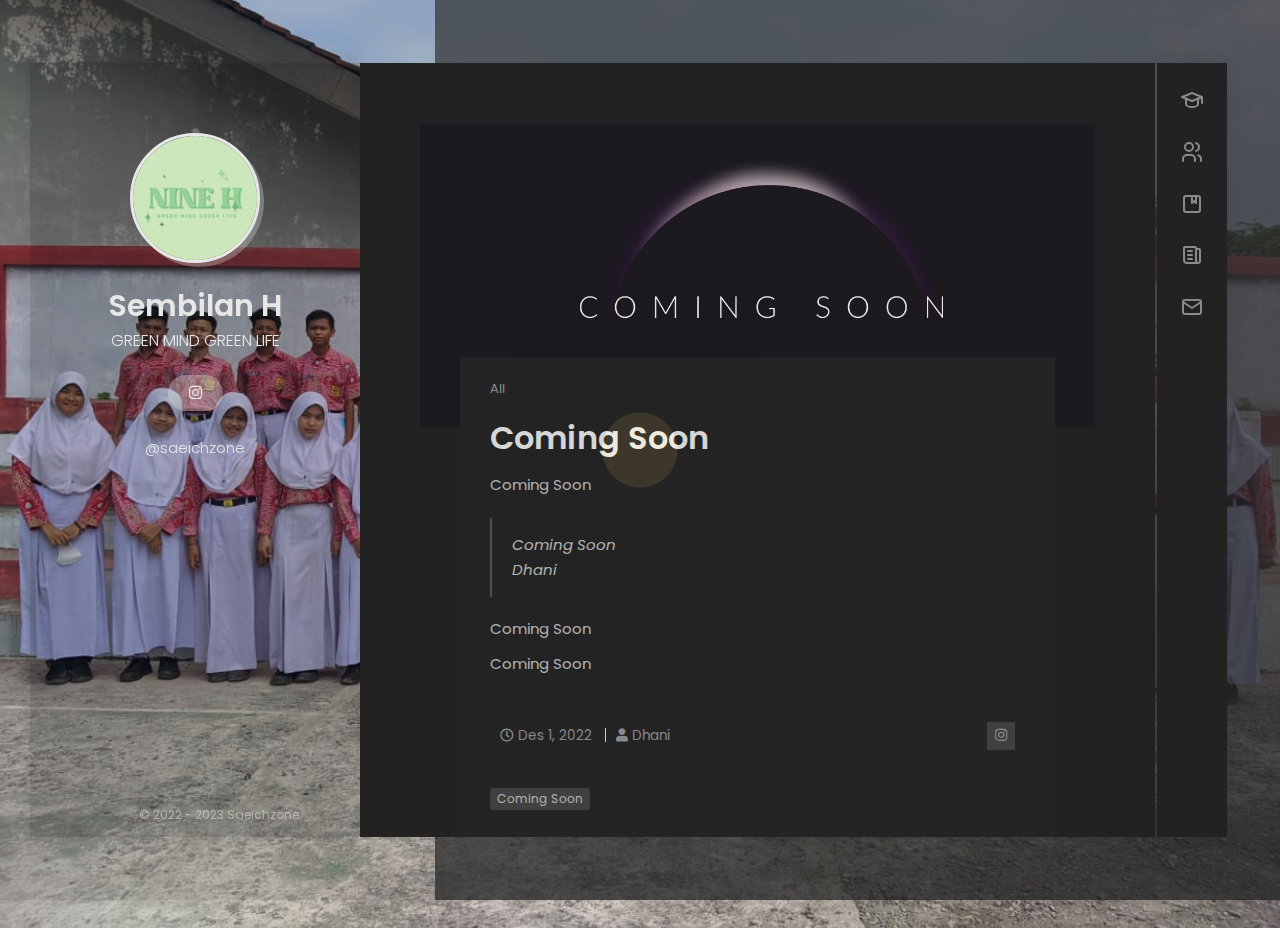
==== commit b17e4d44: "Add files via upload" ====
--- a/blog-post-1.html
+++ b/blog-post-1.html
@@ -23,7 +23,7 @@
 
   <body>
     <!-- Animated Background -->
-    <div class="lm-animated-bg" style="background-image: url(img/main_bg_3.jpg);"></div>
+    <div class="lm-animated-bg" style="background-image: url(img/main_bg_4.jpg);"></div>
     <!-- /Animated Background -->
 
     <!-- Loading animation -->
@@ -74,21 +74,6 @@
                 </a>
               </li>
               <li>
-                <a href="index.html#visidanmisi" class="nav-anim">
-                  <svg xmlns="http://www.w3.org/2000/svg" class="icon icon-tabler icon-tabler-book" width="24" height="24"
-                viewBox="0 0 24 24" stroke-width="2" stroke="currentColor" fill="none" stroke-linecap="round"
-                stroke-linejoin="round">
-                <path stroke="none" d="M0 0h24v24H0z" fill="none"></path>
-                <path d="M3 19a9 9 0 0 1 9 0a9 9 0 0 1 9 0"></path>
-                <path d="M3 6a9 9 0 0 1 9 0a9 9 0 0 1 9 0"></path>
-                <line x1="3" y1="6" x2="3" y2="19"></line>
-                <line x1="12" y1="6" x2="12" y2="19"></line>
-                <line x1="21" y1="6" x2="21" y2="19"></line>
-              </svg>
-                  <span class="link-text">Visi Dan Misi</span>
-                </a>
-              </li>
-              <li>
                 <a href="index.html#struktur" class="nav-anim">
                   <svg xmlns="http://www.w3.org/2000/svg" class="icon icon-tabler icon-tabler-users" width="24" height="24"
                 viewBox="0 0 24 24" stroke-width="2" stroke="currentColor" fill="none" stroke-linecap="round"
@@ -153,19 +138,10 @@
             <div class="info-list">
               <ul>
                 <li>
-                  <span class="value">+0123 123 456 789</span>
-                </li>
-
-                <li>
-                  <span class="value"><a href="https://lmpixels.com/cdn-cgi/l/email-protection" class="__cf_email__" data-cfemail="2e4f424b566e5d43475a46004d4143">[email&#160;protected]</a></span>
-                </li>
+                  <span class="value">@saeichzone
               </ul>
             </div>
-
-            <div class="header-buttons">
-              <a href="#" target="_blank" class="btn btn-primary">Download CV</a>
-            </div>
-
+            
             <div class="copyrights">© 2022 - 2023 Saeichzone.</div>
           </header>
 
@@ -236,15 +212,7 @@
                     <!-- Share Buttons -->
                     <div class="entry-share btn-group share-buttons">
                       <a href="#" onclick="javascript:window.open(this.href, '', 'menubar=no,toolbar=no,resizable=yes,scrollbars=yes,height=300,width=600');return false;" class="btn" target="_blank" title="Share on Facebook">
-                        <i class="fab fa-facebook-f"></i>
-                      </a>
-                      
-                      <a href="#" onclick="javascript:window.open(this.href, '', 'menubar=no,toolbar=no,resizable=yes,scrollbars=yes,height=300,width=600');return false;" class="btn" target="_blank" title="Share on Twitter">
-                        <i class="fab fa-twitter"></i>
-                      </a>
-
-                      <a href="#" onclick="javascript:window.open(this.href,'', 'menubar=no,toolbar=no,resizable=yes,scrollbars=yes,height=600,width=600');return false;" class="btn" title="Share on LinkedIn">
-                        <i class="fab fa-linkedin-in"></i>
+                        <i class="fab fa-instagram"></i>
                       </a>
                     </div>
                     <!-- /Share Buttons -->
